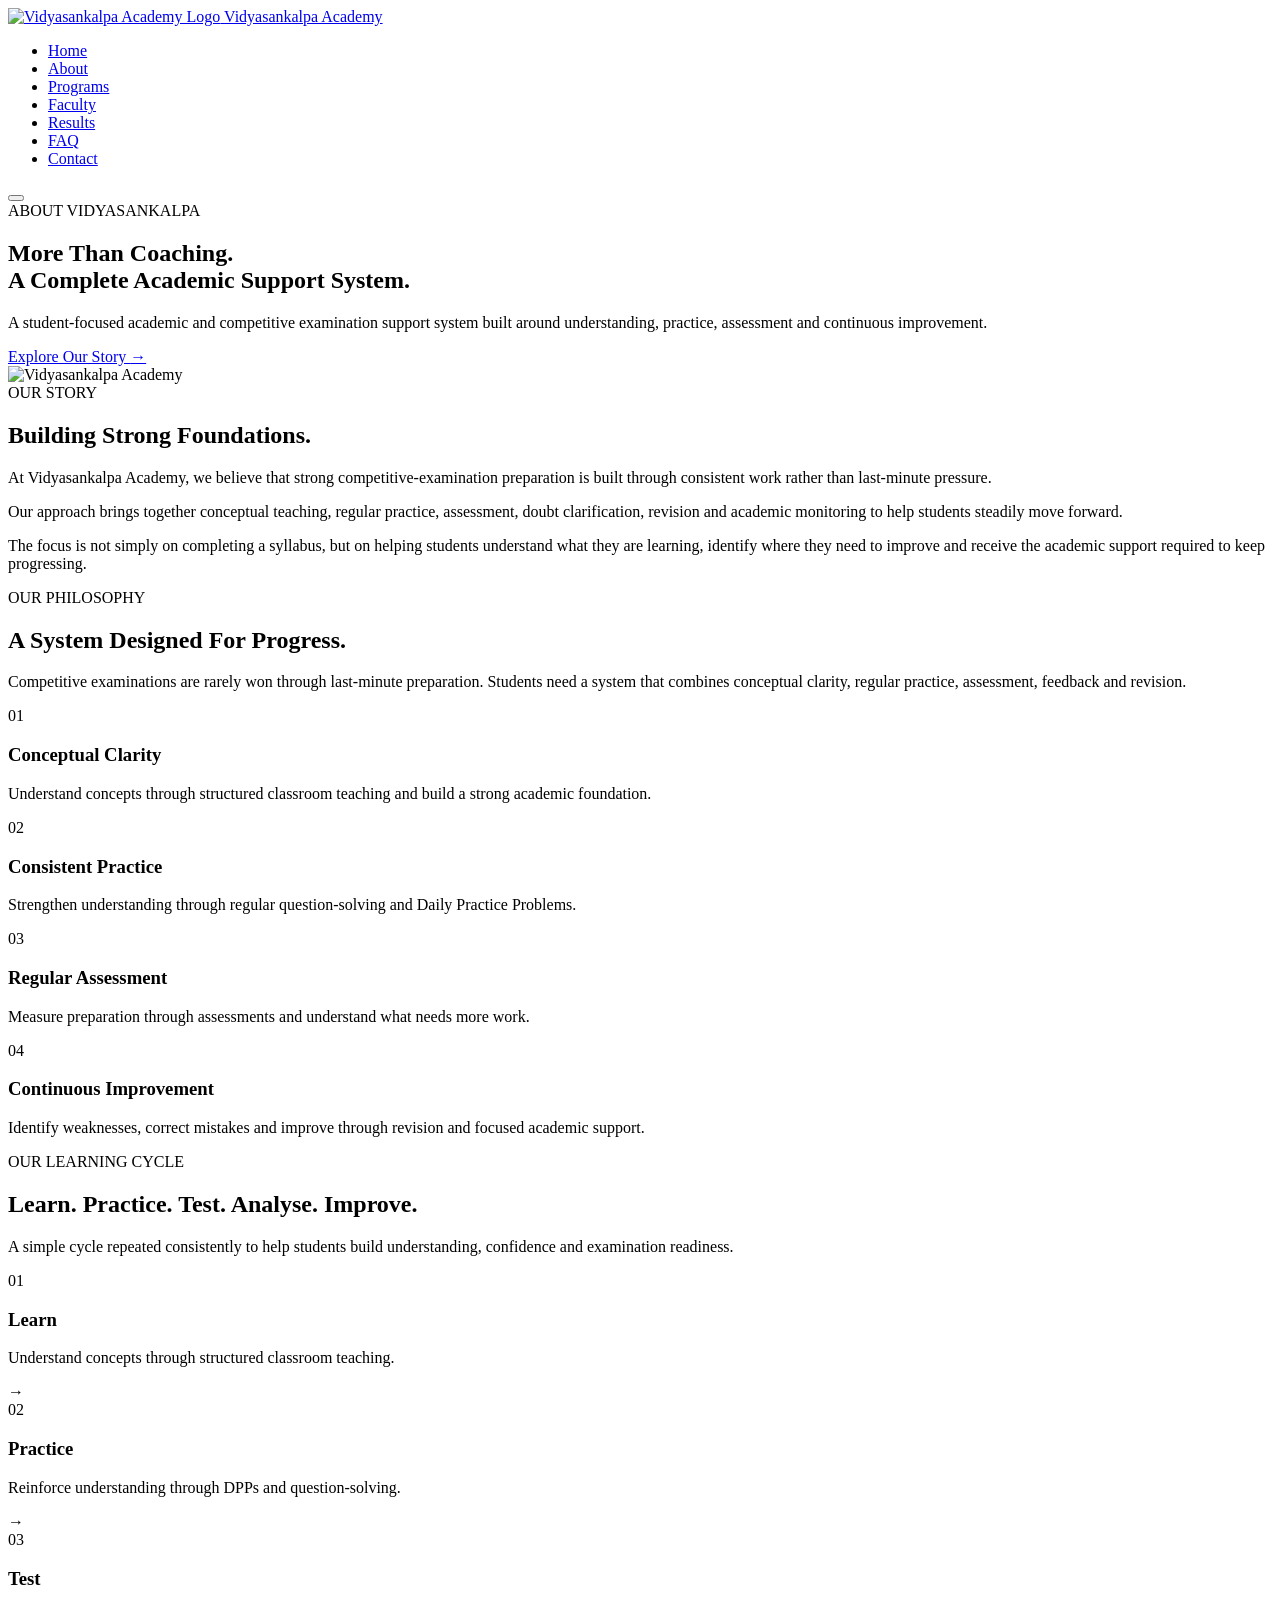
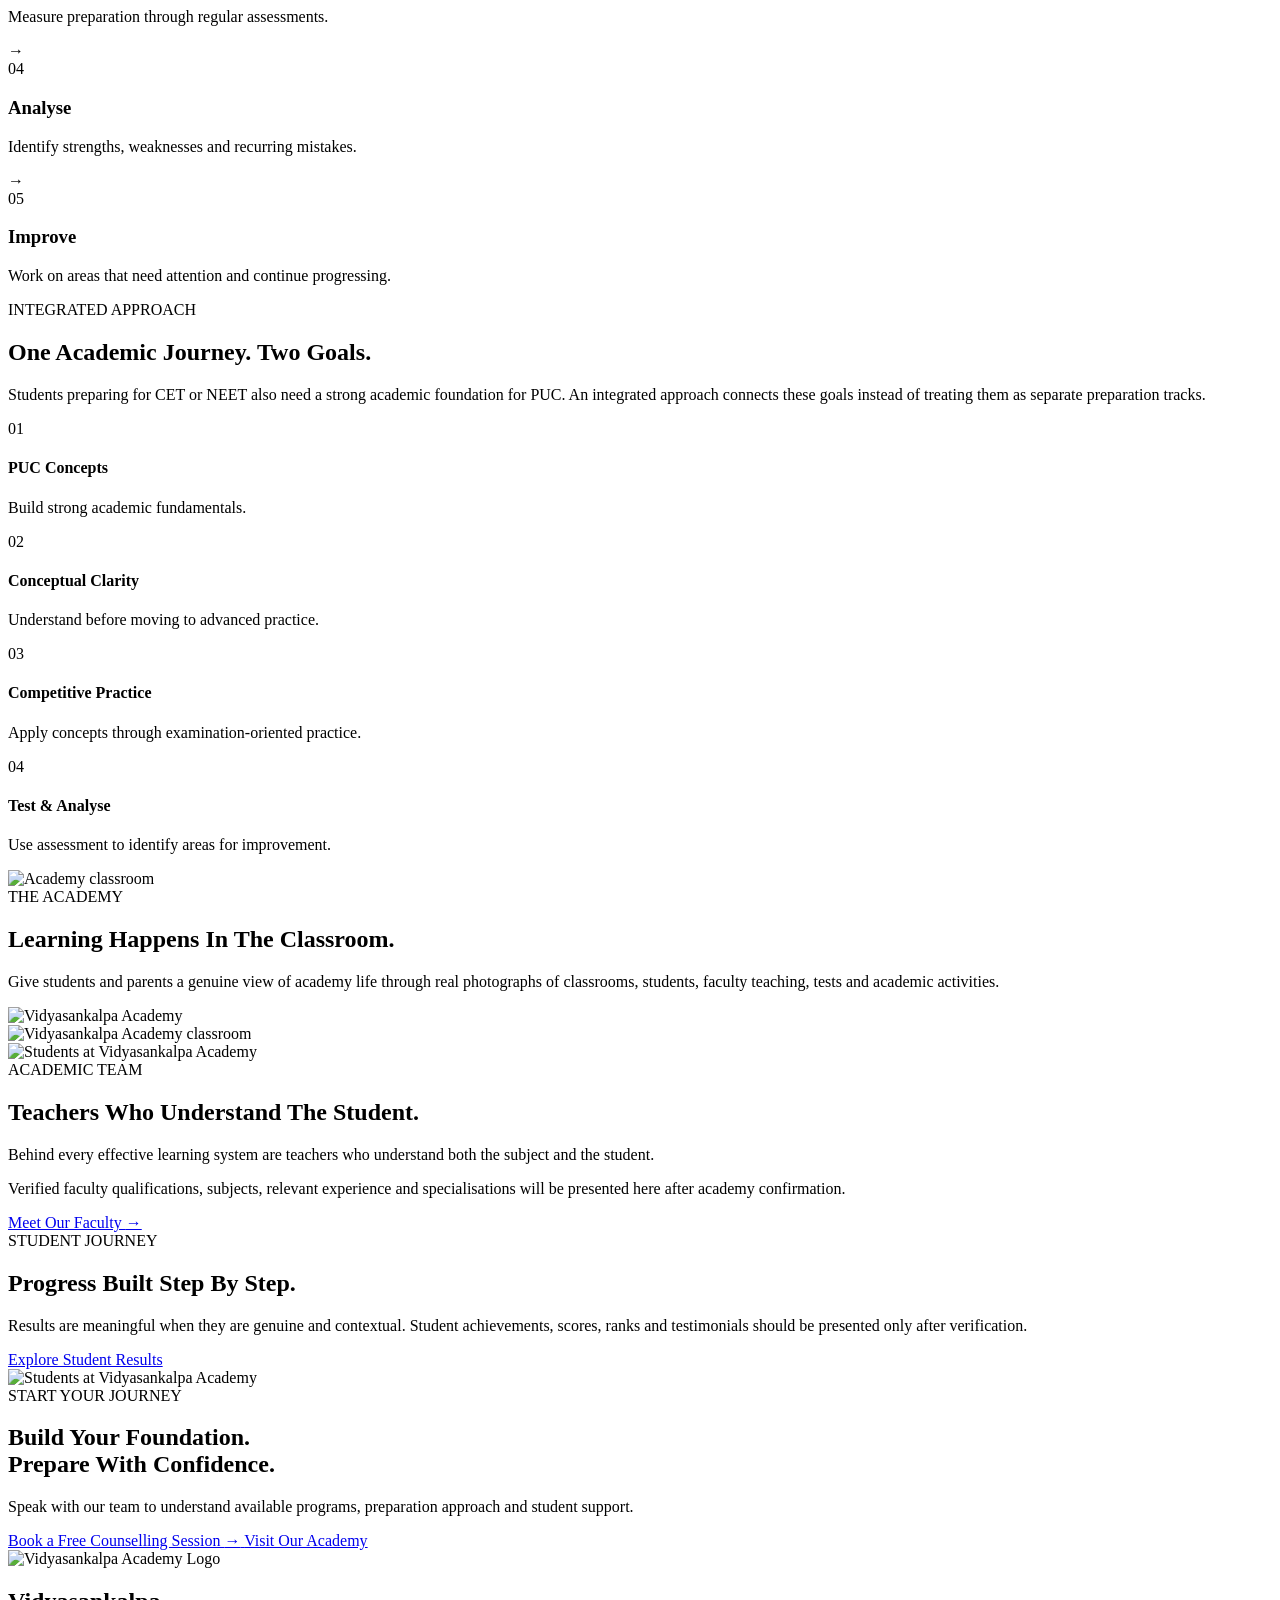
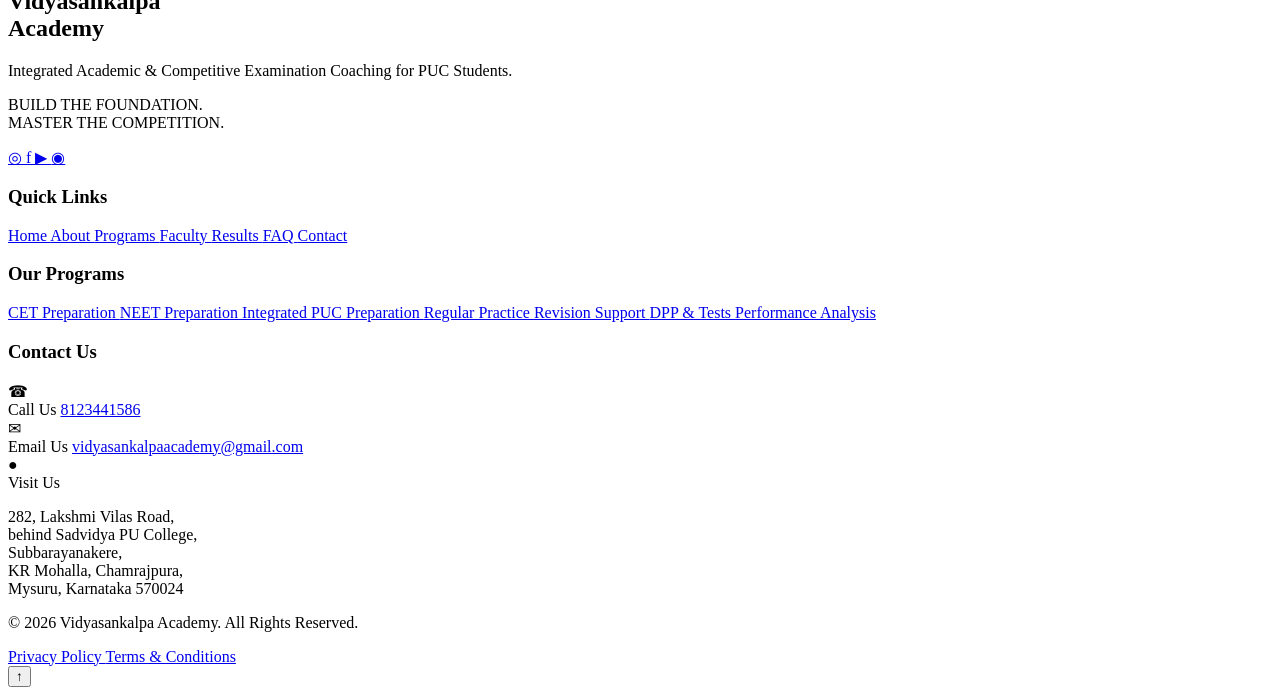
==== about.html @ a634c093 "update" ====
<!DOCTYPE html>
<html lang="en">

<head>
    <meta charset="UTF-8">
    <meta name="viewport" content="width=device-width, initial-scale=1.0">
    

    <meta name="description"
          content="Learn about Vidyasankalpa Academy, our academic philosophy, learning approach and student-focused preparation system.">

    <title>About Us | Vidyasankalpa Academy</title>


    <!-- GOOGLE FONTS -->

    <link rel="preconnect"
          href="https://fonts.googleapis.com">

    <link rel="preconnect"
          href="https://fonts.gstatic.com"
          crossorigin>

    <link href="https://fonts.googleapis.com/css2?family=Inter:wght@400;500;600;700;800&family=Playfair+Display:wght@500;600;700&display=swap"
          rel="stylesheet">


    <!-- MAIN CSS -->

    <link rel="stylesheet"
          href="css/style.css">

</head>


<body>


<!-- =====================================================
     NAVBAR
     SAME AS HOME PAGE
     ===================================================== -->

<header class="header">

    <nav class="navbar">

        <!-- LOGO -->

        <a href="index.html"
           class="logo">

            <img src="images/logo.jpeg"
                 alt="Vidyasankalpa Academy Logo">

            <span>
                Vidyasankalpa Academy
            </span>

        </a>


        <!-- NAVIGATION -->

        <ul class="nav-links"
            id="navLinks">

            <li>
                <a href="index.html">
                    Home
                </a>
            </li>

            <li>
                <a href="about.html"
                   class="active">
                    About
                </a>
            </li>

            <li>
                <a href="programs.html">
                    Programs
                </a>
            </li>

            <li>
                <a href="faculty.html">
                    Faculty
                </a>
            </li>

            <li>
                <a href="results.html">
                    Results
                </a>
            </li>

            <li>
                <a href="faq.html">
                    FAQ
                </a>
            </li>

            <li>
                <a href="contact.html">
                    Contact
                </a>
            </li>

        </ul>

        <button class="menu-toggle" id="menuToggle">
            <span></span>
            <span></span>
            <span></span>
        </button>
        

       


        

    </nav>

</header>



<!-- =====================================================
     ABOUT HERO
     ===================================================== -->

<section class="about-hero">

    <div class="about-hero-content">

        <span class="eyebrow">
            ABOUT VIDYASANKALPA
        </span>


        <h1>
            More Than Coaching.
            <br>
            A Complete Academic
            <span>Support System.</span>
        </h1>


        <p>
            A student-focused academic and competitive
            examination support system built around
            understanding, practice, assessment and
            continuous improvement.
        </p>


        <div class="about-hero-buttons">

            <a href="#our-story"
               class="gold-button">

                Explore Our Story

                <span>→</span>

            </a>

        </div>

    </div>

</section>



<!-- =====================================================
     INTRODUCTION / OUR STORY
     ===================================================== -->

<section class="about-intro section-padding"
         id="our-story">

    <div class="container about-intro-grid">


        <!-- IMAGE -->

        <div class="about-image reveal">

            <div class="gold-frame"></div>

            <img src="images/chamber.jpeg"
                 alt="Vidyasankalpa Academy"
                 loading="lazy">

        </div>


        <!-- CONTENT -->

        <div class="about-content reveal">

            <span class="eyebrow dark">
                OUR STORY
            </span>


            <h2>
                Building Strong
                <span>Foundations.</span>
            </h2>


            <p>
                At Vidyasankalpa Academy, we believe
                that strong competitive-examination
                preparation is built through consistent
                work rather than last-minute pressure.
            </p>


            <p>
                Our approach brings together conceptual
                teaching, regular practice, assessment,
                doubt clarification, revision and
                academic monitoring to help students
                steadily move forward.
            </p>


            <p>
                The focus is not simply on completing
                a syllabus, but on helping students
                understand what they are learning,
                identify where they need to improve
                and receive the academic support
                required to keep progressing.
            </p>

        </div>

    </div>

</section>



<!-- =====================================================
     OUR PHILOSOPHY
     ===================================================== -->

<section class="philosophy section-padding">

    <div class="container">


        <div class="section-heading reveal">

            <span class="eyebrow dark">
                OUR PHILOSOPHY
            </span>


            <h2>
                A System Designed
                <span>For Progress.</span>
            </h2>


            <p>
                Competitive examinations are rarely won
                through last-minute preparation. Students
                need a system that combines conceptual
                clarity, regular practice, assessment,
                feedback and revision.
            </p>

        </div>



        <div class="philosophy-grid">


            <!-- CARD 1 -->

            <div class="philosophy-card reveal">

                <div class="card-icon">
                    01
                </div>

                <h3>
                    Conceptual Clarity
                </h3>

                <p>
                    Understand concepts through structured
                    classroom teaching and build a strong
                    academic foundation.
                </p>

            </div>



            <!-- CARD 2 -->

            <div class="philosophy-card reveal">

                <div class="card-icon">
                    02
                </div>

                <h3>
                    Consistent Practice
                </h3>

                <p>
                    Strengthen understanding through regular
                    question-solving and Daily Practice
                    Problems.
                </p>

            </div>



            <!-- CARD 3 -->

            <div class="philosophy-card reveal">

                <div class="card-icon">
                    03
                </div>

                <h3>
                    Regular Assessment
                </h3>

                <p>
                    Measure preparation through assessments
                    and understand what needs more work.
                </p>

            </div>



            <!-- CARD 4 -->

            <div class="philosophy-card reveal">

                <div class="card-icon">
                    04
                </div>

                <h3>
                    Continuous Improvement
                </h3>

                <p>
                    Identify weaknesses, correct mistakes
                    and improve through revision and
                    focused academic support.
                </p>

            </div>

        </div>

    </div>

</section>



<!-- =====================================================
     LEARNING CYCLE
     ===================================================== -->

<section class="learning-cycle section-padding">

    <div class="container">


        <div class="section-heading reveal">

            <span class="eyebrow dark">
                OUR LEARNING CYCLE
            </span>


            <h2>
                Learn. Practice. Test.
                <span>Analyse. Improve.</span>
            </h2>


            <p>
                A simple cycle repeated consistently
                to help students build understanding,
                confidence and examination readiness.
            </p>

        </div>



        <div class="learning-flow">


            <!-- LEARN -->

            <div class="learning-step reveal">

                <div class="step-number">
                    01
                </div>

                <h3>
                    Learn
                </h3>

                <p>
                    Understand concepts through
                    structured classroom teaching.
                </p>

            </div>


            <div class="flow-arrow">
                →
            </div>


            <!-- PRACTICE -->

            <div class="learning-step reveal">

                <div class="step-number">
                    02
                </div>

                <h3>
                    Practice
                </h3>

                <p>
                    Reinforce understanding through
                    DPPs and question-solving.
                </p>

            </div>


            <div class="flow-arrow">
                →
            </div>


            <!-- TEST -->

            <div class="learning-step reveal">

                <div class="step-number">
                    03
                </div>

                <h3>
                    Test
                </h3>

                <p>
                    Measure preparation through
                    regular assessments.
                </p>

            </div>


            <div class="flow-arrow">
                →
            </div>


            <!-- ANALYSE -->

            <div class="learning-step reveal">

                <div class="step-number">
                    04
                </div>

                <h3>
                    Analyse
                </h3>

                <p>
                    Identify strengths, weaknesses
                    and recurring mistakes.
                </p>

            </div>


            <div class="flow-arrow">
                →
            </div>


            <!-- IMPROVE -->

            <div class="learning-step reveal">

                <div class="step-number">
                    05
                </div>

                <h3>
                    Improve
                </h3>

                <p>
                    Work on areas that need attention
                    and continue progressing.
                </p>

            </div>

        </div>

    </div>

</section>



<!-- =====================================================
     INTEGRATED APPROACH
     ===================================================== -->

<section class="integrated-section section-padding">

    <div class="container integrated-grid">


        <!-- CONTENT -->

        <div class="integrated-content reveal">

            <span class="eyebrow dark">
                INTEGRATED APPROACH
            </span>


            <h2>
                One Academic Journey.
                <span>Two Goals.</span>
            </h2>


            <p>
                Students preparing for CET or NEET also
                need a strong academic foundation for PUC.
                An integrated approach connects these goals
                instead of treating them as separate
                preparation tracks.
            </p>


            <div class="integrated-points">


                <div class="integrated-point">

                    <span>
                        01
                    </span>

                    <div>

                        <h4>
                            PUC Concepts
                        </h4>

                        <p>
                            Build strong academic
                            fundamentals.
                        </p>

                    </div>

                </div>


                <div class="integrated-point">

                    <span>
                        02
                    </span>

                    <div>

                        <h4>
                            Conceptual Clarity
                        </h4>

                        <p>
                            Understand before moving
                            to advanced practice.
                        </p>

                    </div>

                </div>


                <div class="integrated-point">

                    <span>
                        03
                    </span>

                    <div>

                        <h4>
                            Competitive Practice
                        </h4>

                        <p>
                            Apply concepts through
                            examination-oriented practice.
                        </p>

                    </div>

                </div>


                <div class="integrated-point">

                    <span>
                        04
                    </span>

                    <div>

                        <h4>
                            Test & Analyse
                        </h4>

                        <p>
                            Use assessment to identify
                            areas for improvement.
                        </p>

                    </div>

                </div>

            </div>

        </div>



        <!-- IMAGE -->

        <div class="environment-image reveal">

            <img src="images/classroom.jpeg"
                 alt="Academy classroom"
                 loading="lazy">

        </div>

    </div>

</section>



<!-- =====================================================
     ACADEMY ENVIRONMENT
     ===================================================== -->

<section class="environment section-padding">

    <div class="container">


        <div class="section-heading reveal">

            <span class="eyebrow dark">
                THE ACADEMY
            </span>


            <h2>
                Learning Happens
                <span>In The Classroom.</span>
            </h2>


            <p>
                Give students and parents a genuine view
                of academy life through real photographs
                of classrooms, students, faculty teaching,
                tests and academic activities.
            </p>

        </div>



        <!-- GALLERY -->

        <div class="gallery-grid">


            <div class="gallery-item large reveal">

                <img src="images/banner.jpeg"
                     alt="Vidyasankalpa Academy"
                     loading="lazy">

            </div>


            <div class="gallery-item reveal">

                <img src="images/classroom.jpeg"
                     alt="Vidyasankalpa Academy classroom"
                     loading="lazy">

            </div>


            <div class="gallery-item reveal">

                <img src="images/area.jpeg"
                     alt="Students at Vidyasankalpa Academy"
                     loading="lazy">

            </div>

        </div>

    </div>

</section>



<!-- =====================================================
     FACULTY / TRUST SECTION
     ===================================================== -->

<section class="faculty-intro section-padding">

    <div class="container faculty-intro-box reveal">

        <span class="eyebrow dark">
            ACADEMIC TEAM
        </span>


        <h2>
            Teachers Who Understand
            <span>The Student.</span>
        </h2>


        <p>
            Behind every effective learning system are
            teachers who understand both the subject and
            the student.
        </p>


        <p>
            Verified faculty qualifications, subjects,
            relevant experience and specialisations will
            be presented here after academy confirmation.
        </p>


        <a href="faculty.html"
           class="gold-button">

            Meet Our Faculty

            <span>→</span>

        </a>

    </div>

</section>



<!-- =====================================================
     STUDENT PROGRESS
     ===================================================== -->

<section class="student-progress section-padding">

    <div class="container student-progress-grid">


        <div class="progress-content reveal">

            <span class="eyebrow">
                STUDENT JOURNEY
            </span>


            <h2>
                Progress Built
                <span>Step By Step.</span>
            </h2>


            <p>
                Results are meaningful when they are genuine
                and contextual. Student achievements,
                scores, ranks and testimonials should be
                presented only after verification.
            </p>


            <a href="results.html"
               class="outline-button">

                Explore Student Results

            </a>

        </div>


        <div class="progress-image reveal">

            <img src="images/area.jpeg"
                 alt="Students at Vidyasankalpa Academy"
                 loading="lazy">

        </div>

    </div>

</section>



<!-- =====================================================
     CTA
     ===================================================== -->

<section class="about-cta">

    <div class="about-cta-content reveal">

        <span class="eyebrow dark">
            START YOUR JOURNEY
        </span>


        <h2>
            Build Your Foundation.
            <br>
            Prepare With Confidence.
        </h2>


        <p>
            Speak with our team to understand available
            programs, preparation approach and student
            support.
        </p>


        <div class="cta-buttons">

            <a href="admissions.html"
               class="gold-button">

                Book a Free Counselling Session

                <span>→</span>

            </a>


            <a href="contact.html"
               class="outline-button">

                Visit Our Academy

            </a>

        </div>

    </div>

</section>


        <!-- =====================================================
     PROFESSIONAL FOOTER
     ===================================================== -->

<footer class="main-footer">

    <div class="footer-container">

        <!-- ================= BRAND ================= -->

        <div class="footer-brand">

            <img src="images/logo.jpeg"
                 alt="Vidyasankalpa Academy Logo"
                 class="footer-logo">

            <h2>
                Vidyasankalpa<br>
                Academy
            </h2>

            <p class="footer-description">
                Integrated Academic & Competitive
                Examination Coaching for PUC
                Students.
            </p>

            <p class="footer-tagline">
                BUILD THE FOUNDATION.<br>
                MASTER THE COMPETITION.
            </p>


            <!-- SOCIAL ICONS -->

            <div class="footer-social">

                <a href="#"
                   aria-label="Instagram"
                   class="social-icon">
                    ◎
                </a>

                <a href="#"
                   aria-label="Facebook"
                   class="social-icon">
                    f
                </a>

                <a href="#"
                   aria-label="YouTube"
                   class="social-icon">
                    ▶
                </a>

                <a href="#"
                   aria-label="WhatsApp"
                   class="social-icon">
                    ◉
                </a>

            </div>

        </div>


        <!-- ================= QUICK LINKS ================= -->

        <div class="footer-column">

            <h3>
                Quick Links
            </h3>

            <div class="footer-heading-line"></div>


            <a href="index.html">
                Home
            </a>

            <a href="about.html">
                About
            </a>

            <a href="programs.html">
                Programs
            </a>

            <a href="faculty.html">
                Faculty
            </a>

            <a href="results.html">
                Results
            </a>

            <a href="faq.html">
                FAQ
            </a>

            <a href="contact.html">
                Contact
            </a>

        </div>


        <!-- ================= PROGRAMS ================= -->

        <div class="footer-column">

            <h3>
                Our Programs
            </h3>

            <div class="footer-heading-line"></div>


            <a href="programs.html">
                CET Preparation
            </a>

            <a href="programs.html">
                NEET Preparation
            </a>

            <a href="programs.html">
                Integrated PUC Preparation
            </a>

            <a href="programs.html">
                Regular Practice
            </a>

            <a href="programs.html">
                Revision Support
            </a>

            <a href="programs.html">
                DPP & Tests
            </a>

            <a href="programs.html">
                Performance Analysis
            </a>

        </div>


        <!-- ================= CONTACT ================= -->

        <div class="footer-column footer-contact">

            <h3>
                Contact Us
            </h3>

            <div class="footer-heading-line"></div>


            <!-- PHONE -->

            <div class="contact-box">

                <div class="contact-circle">
                    ☎
                </div>

                <div class="contact-text">

                    <span>
                        Call Us
                    </span>

                    <a href="tel:8123441586">
                        8123441586
                    </a>

                </div>

            </div>


            <!-- EMAIL -->

            <div class="contact-box">

                <div class="contact-circle">
                    ✉
                </div>

                <div class="contact-text">

                    <span>
                        Email Us
                    </span>

                    <a href="mailto:vidyasankalpaacademy@gmail.com">
                        vidyasankalpaacademy@gmail.com
                    </a>

                </div>

            </div>


            <!-- ADDRESS -->

            <div class="contact-box">

                <div class="contact-circle">
                    ●
                </div>

                <div class="contact-text">

                    <span>
                        Visit Us
                    </span>

                    <p>
                        282, Lakshmi Vilas Road,<br>
                        behind Sadvidya PU College,<br>
                        Subbarayanakere,<br>
                        KR Mohalla, Chamrajpura,<br>
                        Mysuru, Karnataka 570024
                    </p>

                </div>

            </div>

        </div>

    </div>


    <!-- =================================================
         GOLD DIVIDER
         ================================================= -->

    <div class="footer-divider"></div>


    <!-- =================================================
         FOOTER BOTTOM
         ================================================= -->

    <div class="footer-bottom">

        <div class="footer-bottom-container">

            <p>
                © <span id="currentYear">2026</span>
                Vidyasankalpa Academy.
                All Rights Reserved.
            </p>


            <div class="footer-legal">

                <a href="#">
                    Privacy Policy
                </a>

                <span class="legal-divider"></span>

                <a href="#">
                    Terms & Conditions
                </a>

            </div>

        </div>

    </div>

</footer>


<!-- BACK TO TOP -->

<button id="backToTop"
        aria-label="Back to top">
    ↑
</button>



<!-- JAVASCRIPT -->

<script src="js/script.js"></script>


</body>

</html>
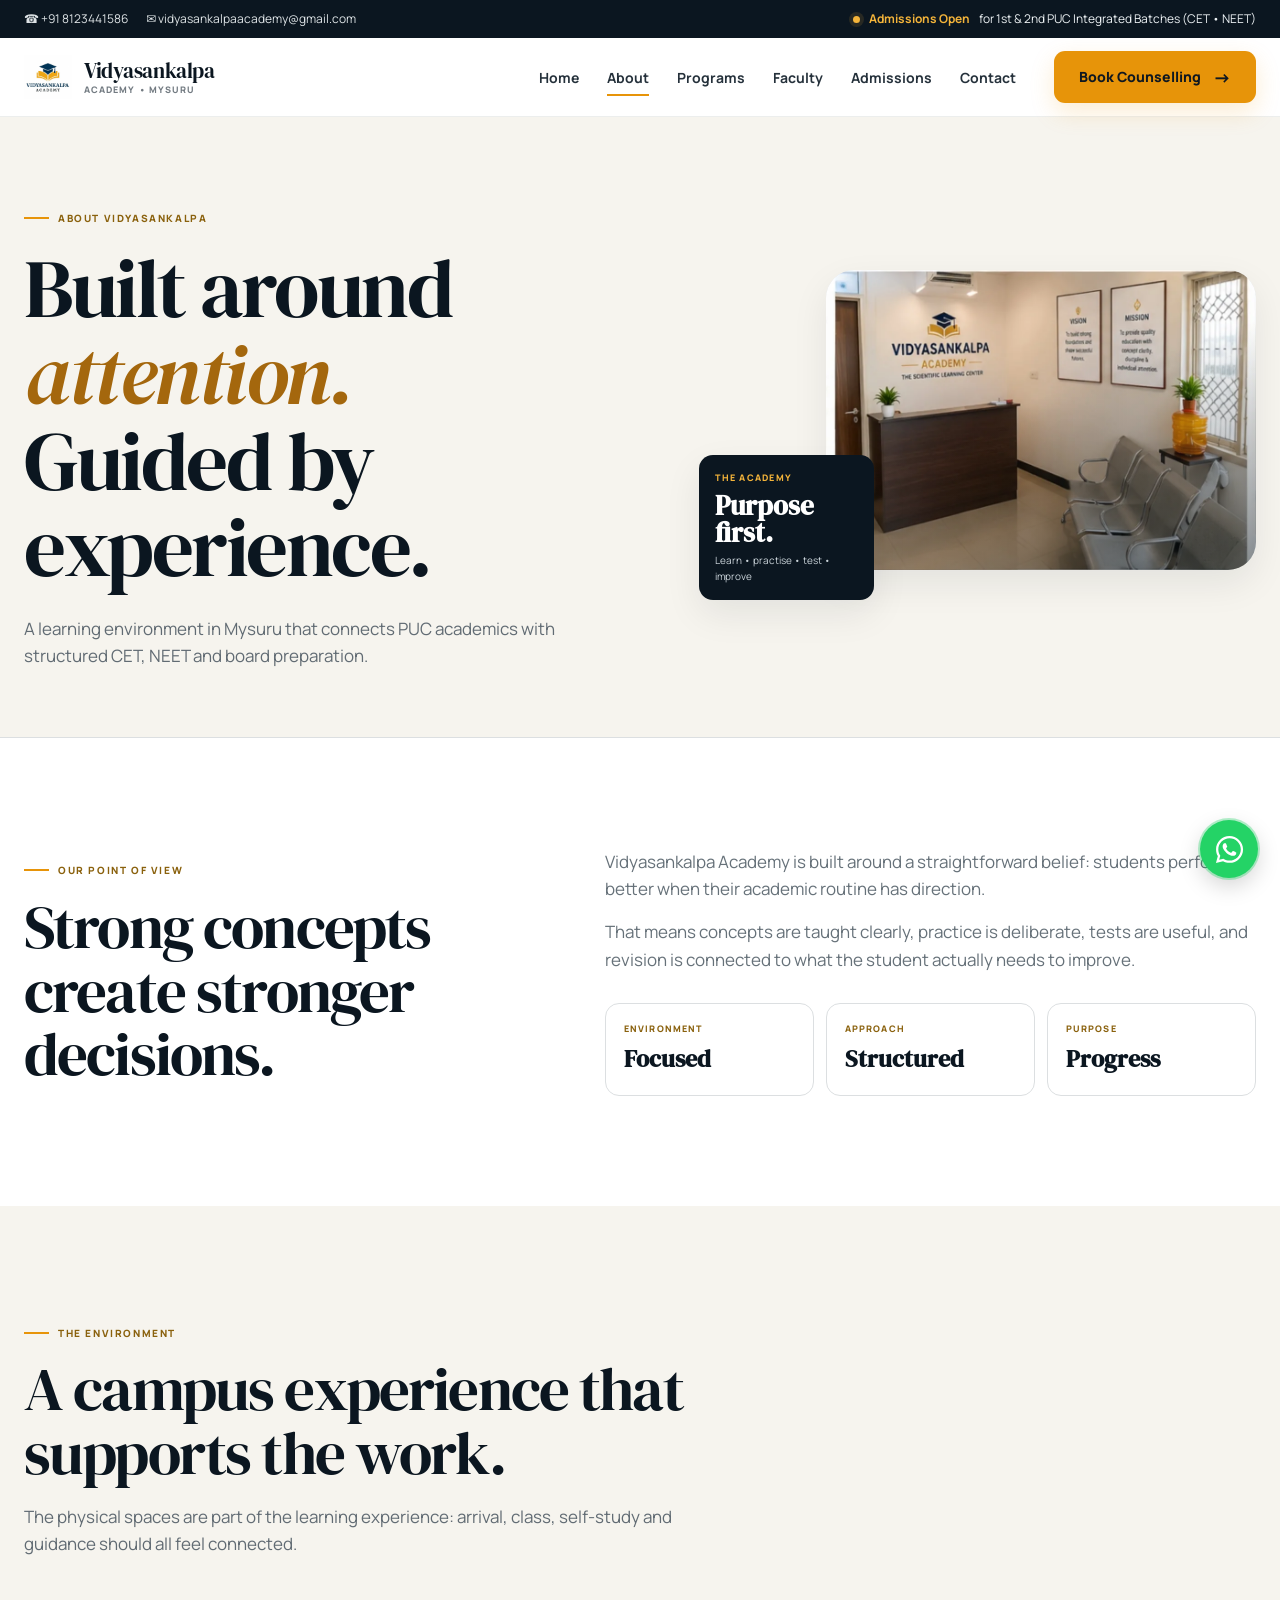
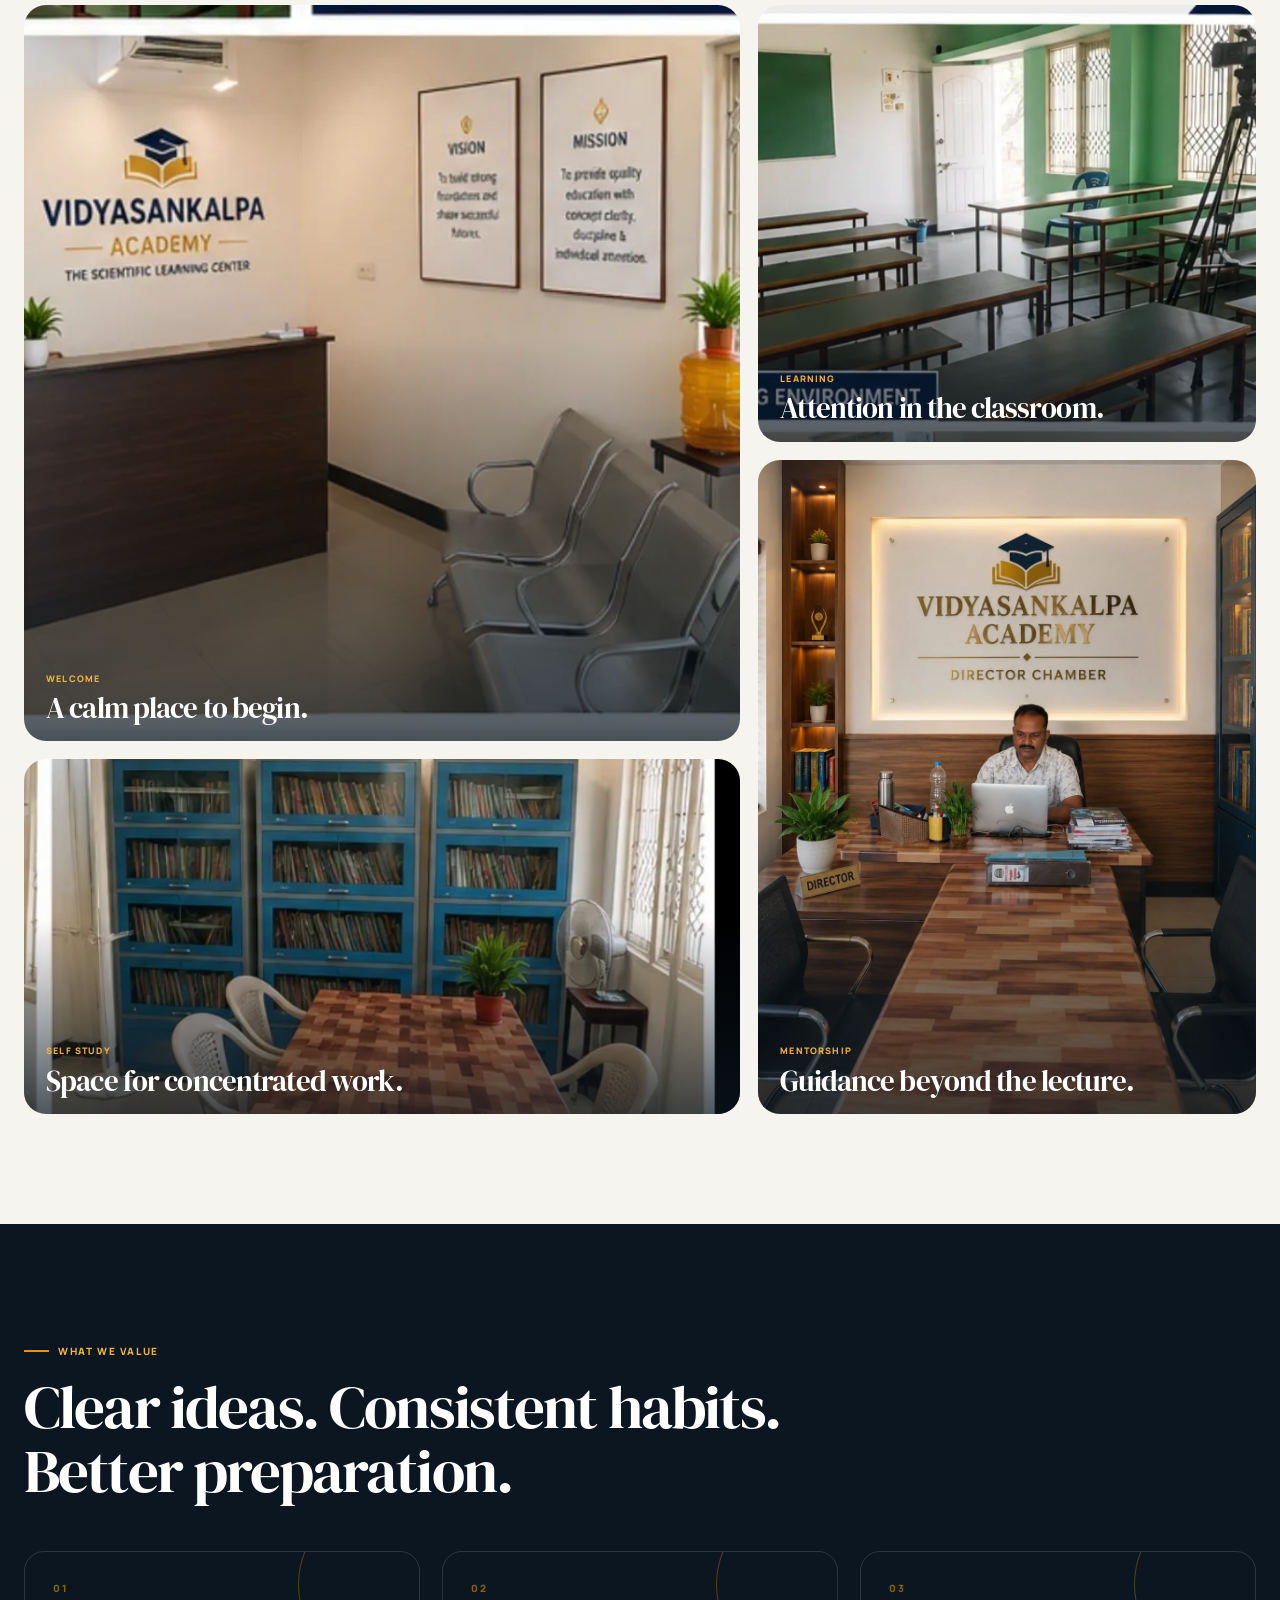
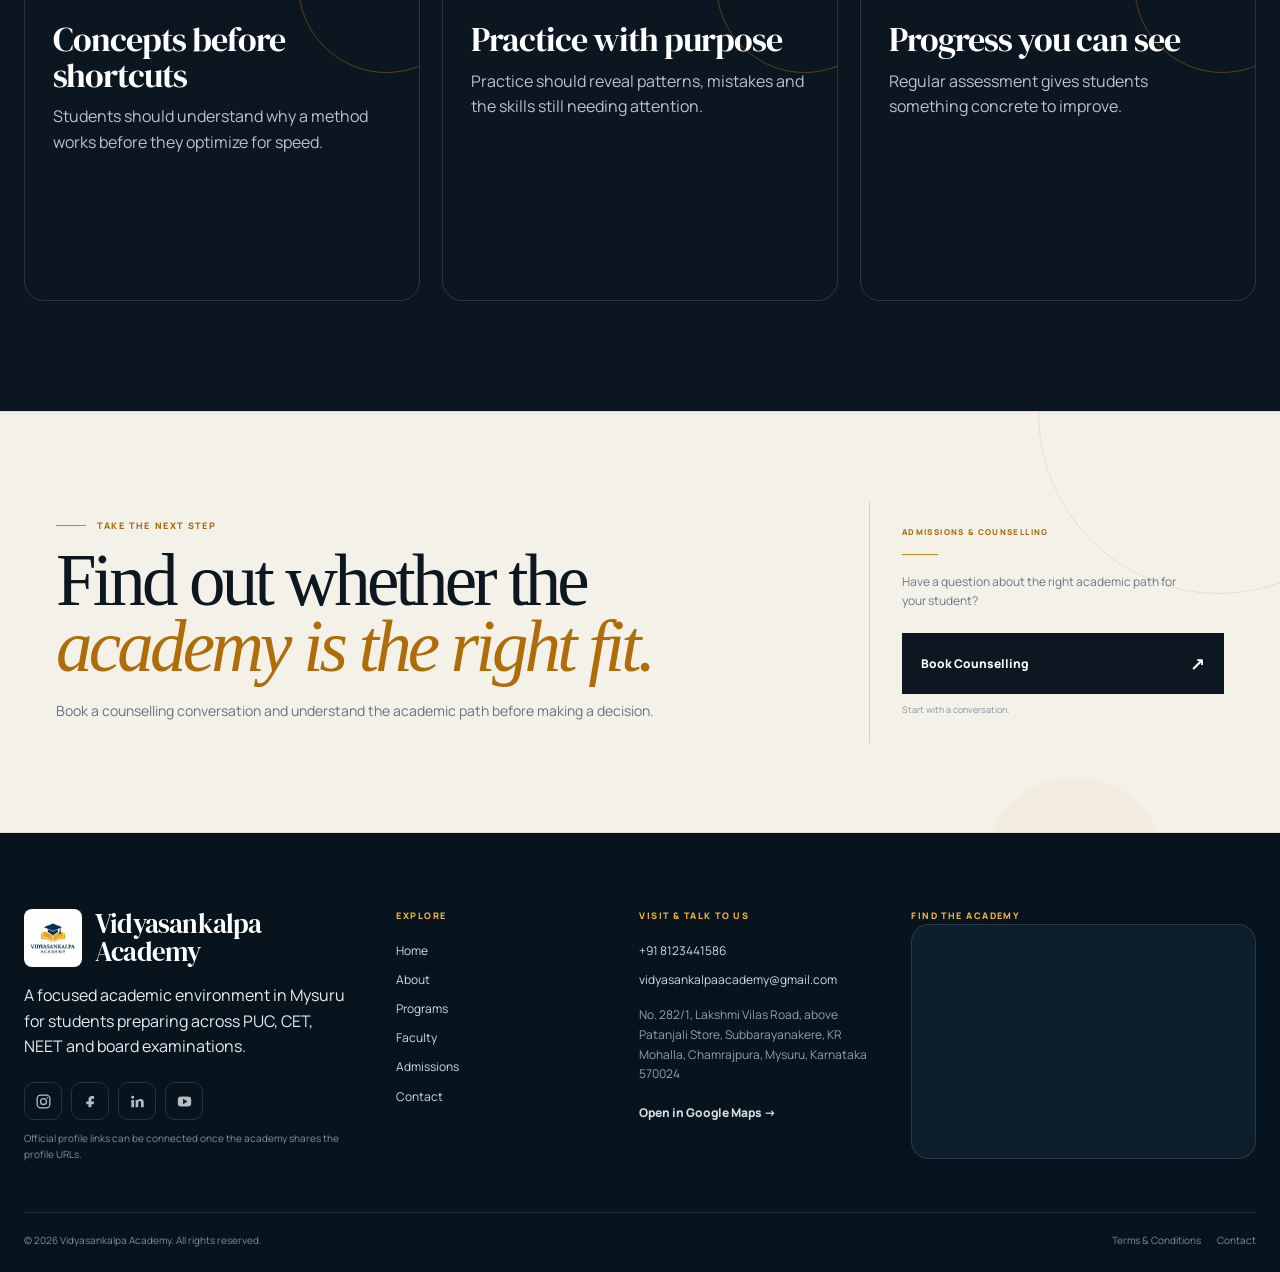
==== commit 7a9608d0: "Final Enhancement" ====
--- a/about.html
+++ b/about.html
@@ -1,1214 +1,332 @@
-
-<!DOCTYPE html>
-<html lang="en">
-
-<head>
-    <meta charset="UTF-8">
-    <meta name="viewport" content="width=device-width, initial-scale=1.0">
-    
-
-    <meta name="description"
-          content="Learn about Vidyasankalpa Academy, our academic philosophy, learning approach and student-focused preparation system.">
-
-    <title>About Us | Vidyasankalpa Academy</title>
-
-
-    <!-- GOOGLE FONTS -->
-
-    <link rel="preconnect"
-          href="https://fonts.googleapis.com">
-
-    <link rel="preconnect"
-          href="https://fonts.gstatic.com"
-          crossorigin>
-
-    <link href="https://fonts.googleapis.com/css2?family=Inter:wght@400;500;600;700;800&family=Playfair+Display:wght@500;600;700&display=swap"
-          rel="stylesheet">
-
-
-    <!-- MAIN CSS -->
-
-    <link rel="stylesheet"
-          href="css/style.css">
-
-</head>
-
-
-<body>
-
-
-<!-- =====================================================
-     NAVBAR
-     SAME AS HOME PAGE
-     ===================================================== -->
-
-<header class="header">
-
-    <nav class="navbar">
-
-        <!-- LOGO -->
-
-        <a href="index.html"
-           class="logo">
-
-            <img src="images/logo.jpeg"
-                 alt="Vidyasankalpa Academy Logo">
-
-            <span>
-                Vidyasankalpa Academy
-            </span>
-
-        </a>
-
-
-        <!-- NAVIGATION -->
-
-        <ul class="nav-links"
-            id="navLinks">
-
-            <li>
-                <a href="index.html">
-                    Home
-                </a>
-            </li>
-
-            <li>
-                <a href="about.html"
-                   class="active">
-                    About
-                </a>
-            </li>
-
-            <li>
-                <a href="programs.html">
-                    Programs
-                </a>
-            </li>
-
-            <li>
-                <a href="faculty.html">
-                    Faculty
-                </a>
-            </li>
-
-            <li>
-                <a href="results.html">
-                    Results
-                </a>
-            </li>
-
-            <li>
-                <a href="faq.html">
-                    FAQ
-                </a>
-            </li>
-
-            <li>
-                <a href="contact.html">
-                    Contact
-                </a>
-            </li>
-
-        </ul>
-
-        <button class="menu-toggle" id="menuToggle">
-            <span></span>
-            <span></span>
-            <span></span>
-        </button>
-        
-
-       
-
-
-        
-
-    </nav>
-
-</header>
-
-
-
-<!-- =====================================================
-     ABOUT HERO
-     ===================================================== -->
-
-<section class="about-hero">
-
-    <div class="about-hero-content">
-
-        <span class="eyebrow">
-            ABOUT VIDYASANKALPA
-        </span>
-
-
-        <h1>
-            More Than Coaching.
-            <br>
-            A Complete Academic
-            <span>Support System.</span>
-        </h1>
-
-
-        <p>
-            A student-focused academic and competitive
-            examination support system built around
-            understanding, practice, assessment and
-            continuous improvement.
-        </p>
-
-
-        <div class="about-hero-buttons">
-
-            <a href="#our-story"
-               class="gold-button">
-
-                Explore Our Story
-
-                <span>→</span>
-
-            </a>
-
-        </div>
-
-    </div>
-
-</section>
-
-
-
-<!-- =====================================================
-     INTRODUCTION / OUR STORY
-     ===================================================== -->
-
-<section class="about-intro section-padding"
-         id="our-story">
-
-    <div class="container about-intro-grid">
-
-
-        <!-- IMAGE -->
-
-        <div class="about-image reveal">
-
-            <div class="gold-frame"></div>
-
-            <img src="images/chamber.jpeg"
-                 alt="Vidyasankalpa Academy"
-                 loading="lazy">
-
-        </div>
-
-
-        <!-- CONTENT -->
-
-        <div class="about-content reveal">
-
-            <span class="eyebrow dark">
-                OUR STORY
-            </span>
-
-
-            <h2>
-                Building Strong
-                <span>Foundations.</span>
-            </h2>
-
-
-            <p>
-                At Vidyasankalpa Academy, we believe
-                that strong competitive-examination
-                preparation is built through consistent
-                work rather than last-minute pressure.
-            </p>
-
-
-            <p>
-                Our approach brings together conceptual
-                teaching, regular practice, assessment,
-                doubt clarification, revision and
-                academic monitoring to help students
-                steadily move forward.
-            </p>
-
-
-            <p>
-                The focus is not simply on completing
-                a syllabus, but on helping students
-                understand what they are learning,
-                identify where they need to improve
-                and receive the academic support
-                required to keep progressing.
-            </p>
-
-        </div>
-
-    </div>
-
-</section>
-
-
-
-<!-- =====================================================
-     OUR PHILOSOPHY
-     ===================================================== -->
-
-<section class="philosophy section-padding">
-
-    <div class="container">
-
-
-        <div class="section-heading reveal">
-
-            <span class="eyebrow dark">
-                OUR PHILOSOPHY
-            </span>
-
-
-            <h2>
-                A System Designed
-                <span>For Progress.</span>
-            </h2>
-
-
-            <p>
-                Competitive examinations are rarely won
-                through last-minute preparation. Students
-                need a system that combines conceptual
-                clarity, regular practice, assessment,
-                feedback and revision.
-            </p>
-
-        </div>
-
-
-
-        <div class="philosophy-grid">
-
-
-            <!-- CARD 1 -->
-
-            <div class="philosophy-card reveal">
-
-                <div class="card-icon">
-                    01
-                </div>
-
-                <h3>
-                    Conceptual Clarity
-                </h3>
-
-                <p>
-                    Understand concepts through structured
-                    classroom teaching and build a strong
-                    academic foundation.
-                </p>
-
-            </div>
-
-
-
-            <!-- CARD 2 -->
-
-            <div class="philosophy-card reveal">
-
-                <div class="card-icon">
-                    02
-                </div>
-
-                <h3>
-                    Consistent Practice
-                </h3>
-
-                <p>
-                    Strengthen understanding through regular
-                    question-solving and Daily Practice
-                    Problems.
-                </p>
-
-            </div>
-
-
-
-            <!-- CARD 3 -->
-
-            <div class="philosophy-card reveal">
-
-                <div class="card-icon">
-                    03
-                </div>
-
-                <h3>
-                    Regular Assessment
-                </h3>
-
-                <p>
-                    Measure preparation through assessments
-                    and understand what needs more work.
-                </p>
-
-            </div>
-
-
-
-            <!-- CARD 4 -->
-
-            <div class="philosophy-card reveal">
-
-                <div class="card-icon">
-                    04
-                </div>
-
-                <h3>
-                    Continuous Improvement
-                </h3>
-
-                <p>
-                    Identify weaknesses, correct mistakes
-                    and improve through revision and
-                    focused academic support.
-                </p>
-
-            </div>
-
-        </div>
-
-    </div>
-
-</section>
-
-
-
-<!-- =====================================================
-     LEARNING CYCLE
-     ===================================================== -->
-
-<section class="learning-cycle section-padding">
-
-    <div class="container">
-
-
-        <div class="section-heading reveal">
-
-            <span class="eyebrow dark">
-                OUR LEARNING CYCLE
-            </span>
-
-
-            <h2>
-                Learn. Practice. Test.
-                <span>Analyse. Improve.</span>
-            </h2>
-
-
-            <p>
-                A simple cycle repeated consistently
-                to help students build understanding,
-                confidence and examination readiness.
-            </p>
-
-        </div>
-
-
-
-        <div class="learning-flow">
-
-
-            <!-- LEARN -->
-
-            <div class="learning-step reveal">
-
-                <div class="step-number">
-                    01
-                </div>
-
-                <h3>
-                    Learn
-                </h3>
-
-                <p>
-                    Understand concepts through
-                    structured classroom teaching.
-                </p>
-
-            </div>
-
-
-            <div class="flow-arrow">
-                →
-            </div>
-
-
-            <!-- PRACTICE -->
-
-            <div class="learning-step reveal">
-
-                <div class="step-number">
-                    02
-                </div>
-
-                <h3>
-                    Practice
-                </h3>
-
-                <p>
-                    Reinforce understanding through
-                    DPPs and question-solving.
-                </p>
-
-            </div>
-
-
-            <div class="flow-arrow">
-                →
-            </div>
-
-
-            <!-- TEST -->
-
-            <div class="learning-step reveal">
-
-                <div class="step-number">
-                    03
-                </div>
-
-                <h3>
-                    Test
-                </h3>
-
-                <p>
-                    Measure preparation through
-                    regular assessments.
-                </p>
-
-            </div>
-
-
-            <div class="flow-arrow">
-                →
-            </div>
-
-
-            <!-- ANALYSE -->
-
-            <div class="learning-step reveal">
-
-                <div class="step-number">
-                    04
-                </div>
-
-                <h3>
-                    Analyse
-                </h3>
-
-                <p>
-                    Identify strengths, weaknesses
-                    and recurring mistakes.
-                </p>
-
-            </div>
-
-
-            <div class="flow-arrow">
-                →
-            </div>
-
-
-            <!-- IMPROVE -->
-
-            <div class="learning-step reveal">
-
-                <div class="step-number">
-                    05
-                </div>
-
-                <h3>
-                    Improve
-                </h3>
-
-                <p>
-                    Work on areas that need attention
-                    and continue progressing.
-                </p>
-
-            </div>
-
-        </div>
-
-    </div>
-
-</section>
-
-
-
-<!-- =====================================================
-     INTEGRATED APPROACH
-     ===================================================== -->
-
-<section class="integrated-section section-padding">
-
-    <div class="container integrated-grid">
-
-
-        <!-- CONTENT -->
-
-        <div class="integrated-content reveal">
-
-            <span class="eyebrow dark">
-                INTEGRATED APPROACH
-            </span>
-
-
-            <h2>
-                One Academic Journey.
-                <span>Two Goals.</span>
-            </h2>
-
-
-            <p>
-                Students preparing for CET or NEET also
-                need a strong academic foundation for PUC.
-                An integrated approach connects these goals
-                instead of treating them as separate
-                preparation tracks.
-            </p>
-
-
-            <div class="integrated-points">
-
-
-                <div class="integrated-point">
-
-                    <span>
-                        01
-                    </span>
-
-                    <div>
-
-                        <h4>
-                            PUC Concepts
-                        </h4>
-
-                        <p>
-                            Build strong academic
-                            fundamentals.
-                        </p>
-
-                    </div>
-
-                </div>
-
-
-                <div class="integrated-point">
-
-                    <span>
-                        02
-                    </span>
-
-                    <div>
-
-                        <h4>
-                            Conceptual Clarity
-                        </h4>
-
-                        <p>
-                            Understand before moving
-                            to advanced practice.
-                        </p>
-
-                    </div>
-
-                </div>
-
-
-                <div class="integrated-point">
-
-                    <span>
-                        03
-                    </span>
-
-                    <div>
-
-                        <h4>
-                            Competitive Practice
-                        </h4>
-
-                        <p>
-                            Apply concepts through
-                            examination-oriented practice.
-                        </p>
-
-                    </div>
-
-                </div>
-
-
-                <div class="integrated-point">
-
-                    <span>
-                        04
-                    </span>
-
-                    <div>
-
-                        <h4>
-                            Test & Analyse
-                        </h4>
-
-                        <p>
-                            Use assessment to identify
-                            areas for improvement.
-                        </p>
-
-                    </div>
-
-                </div>
-
-            </div>
-
-        </div>
-
-
-
-        <!-- IMAGE -->
-
-        <div class="environment-image reveal">
-
-            <img src="images/classroom.jpeg"
-                 alt="Academy classroom"
-                 loading="lazy">
-
-        </div>
-
-    </div>
-
-</section>
-
-
-
-<!-- =====================================================
-     ACADEMY ENVIRONMENT
-     ===================================================== -->
-
-<section class="environment section-padding">
-
-    <div class="container">
-
-
-        <div class="section-heading reveal">
-
-            <span class="eyebrow dark">
-                THE ACADEMY
-            </span>
-
-
-            <h2>
-                Learning Happens
-                <span>In The Classroom.</span>
-            </h2>
-
-
-            <p>
-                Give students and parents a genuine view
-                of academy life through real photographs
-                of classrooms, students, faculty teaching,
-                tests and academic activities.
-            </p>
-
-        </div>
-
-
-
-        <!-- GALLERY -->
-
-        <div class="gallery-grid">
-
-
-            <div class="gallery-item large reveal">
-
-                <img src="images/banner.jpeg"
-                     alt="Vidyasankalpa Academy"
-                     loading="lazy">
-
-            </div>
-
-
-            <div class="gallery-item reveal">
-
-                <img src="images/classroom.jpeg"
-                     alt="Vidyasankalpa Academy classroom"
-                     loading="lazy">
-
-            </div>
-
-
-            <div class="gallery-item reveal">
-
-                <img src="images/area.jpeg"
-                     alt="Students at Vidyasankalpa Academy"
-                     loading="lazy">
-
-            </div>
-
-        </div>
-
-    </div>
-
-</section>
-
-
-
-<!-- =====================================================
-     FACULTY / TRUST SECTION
-     ===================================================== -->
-
-<section class="faculty-intro section-padding">
-
-    <div class="container faculty-intro-box reveal">
-
-        <span class="eyebrow dark">
-            ACADEMIC TEAM
-        </span>
-
-
-        <h2>
-            Teachers Who Understand
-            <span>The Student.</span>
-        </h2>
-
-
-        <p>
-            Behind every effective learning system are
-            teachers who understand both the subject and
-            the student.
-        </p>
-
-
-        <p>
-            Verified faculty qualifications, subjects,
-            relevant experience and specialisations will
-            be presented here after academy confirmation.
-        </p>
-
-
-        <a href="faculty.html"
-           class="gold-button">
-
-            Meet Our Faculty
-
-            <span>→</span>
-
-        </a>
-
-    </div>
-
-</section>
-
-
-
-<!-- =====================================================
-     STUDENT PROGRESS
-     ===================================================== -->
-
-<section class="student-progress section-padding">
-
-    <div class="container student-progress-grid">
-
-
-        <div class="progress-content reveal">
-
-            <span class="eyebrow">
-                STUDENT JOURNEY
-            </span>
-
-
-            <h2>
-                Progress Built
-                <span>Step By Step.</span>
-            </h2>
-
-
-            <p>
-                Results are meaningful when they are genuine
-                and contextual. Student achievements,
-                scores, ranks and testimonials should be
-                presented only after verification.
-            </p>
-
-
-            <a href="results.html"
-               class="outline-button">
-
-                Explore Student Results
-
-            </a>
-
-        </div>
-
-
-        <div class="progress-image reveal">
-
-            <img src="images/area.jpeg"
-                 alt="Students at Vidyasankalpa Academy"
-                 loading="lazy">
-
-        </div>
-
-    </div>
-
-</section>
-
-
-
-<!-- =====================================================
-     CTA
-     ===================================================== -->
-
-<section class="about-cta">
-
-    <div class="about-cta-content reveal">
-
-        <span class="eyebrow dark">
-            START YOUR JOURNEY
-        </span>
-
-
-        <h2>
-            Build Your Foundation.
-            <br>
-            Prepare With Confidence.
-        </h2>
-
-
-        <p>
-            Speak with our team to understand available
-            programs, preparation approach and student
-            support.
-        </p>
-
-
-        <div class="cta-buttons">
-
-            <a href="admissions.html"
-               class="gold-button">
-
-                Book a Free Counselling Session
-
-                <span>→</span>
-
-            </a>
-
-
-            <a href="contact.html"
-               class="outline-button">
-
-                Visit Our Academy
-
-            </a>
-
-        </div>
-
-    </div>
-
-</section>
-
-
-        <!-- =====================================================
-     PROFESSIONAL FOOTER
-     ===================================================== -->
-
-<footer class="main-footer">
-
-    <div class="footer-container">
-
-        <!-- ================= BRAND ================= -->
-
-        <div class="footer-brand">
-
-            <img src="images/logo.jpeg"
-                 alt="Vidyasankalpa Academy Logo"
-                 class="footer-logo">
-
-            <h2>
-                Vidyasankalpa<br>
-                Academy
-            </h2>
-
-            <p class="footer-description">
-                Integrated Academic & Competitive
-                Examination Coaching for PUC
-                Students.
-            </p>
-
-            <p class="footer-tagline">
-                BUILD THE FOUNDATION.<br>
-                MASTER THE COMPETITION.
-            </p>
-
-
-            <!-- SOCIAL ICONS -->
-
-            <div class="footer-social">
-
-                <a href="#"
-                   aria-label="Instagram"
-                   class="social-icon">
-                    ◎
-                </a>
-
-                <a href="#"
-                   aria-label="Facebook"
-                   class="social-icon">
-                    f
-                </a>
-
-                <a href="#"
-                   aria-label="YouTube"
-                   class="social-icon">
-                    ▶
-                </a>
-
-                <a href="#"
-                   aria-label="WhatsApp"
-                   class="social-icon">
-                    ◉
-                </a>
-
-            </div>
-
-        </div>
-
-
-        <!-- ================= QUICK LINKS ================= -->
-
-        <div class="footer-column">
-
-            <h3>
-                Quick Links
-            </h3>
-
-            <div class="footer-heading-line"></div>
-
-
-            <a href="index.html">
-                Home
-            </a>
-
-            <a href="about.html">
-                About
-            </a>
-
-            <a href="programs.html">
-                Programs
-            </a>
-
-            <a href="faculty.html">
-                Faculty
-            </a>
-
-            <a href="results.html">
-                Results
-            </a>
-
-            <a href="faq.html">
-                FAQ
-            </a>
-
-            <a href="contact.html">
-                Contact
-            </a>
-
-        </div>
-
-
-        <!-- ================= PROGRAMS ================= -->
-
-        <div class="footer-column">
-
-            <h3>
-                Our Programs
-            </h3>
-
-            <div class="footer-heading-line"></div>
-
-
-            <a href="programs.html">
-                CET Preparation
-            </a>
-
-            <a href="programs.html">
-                NEET Preparation
-            </a>
-
-            <a href="programs.html">
-                Integrated PUC Preparation
-            </a>
-
-            <a href="programs.html">
-                Regular Practice
-            </a>
-
-            <a href="programs.html">
-                Revision Support
-            </a>
-
-            <a href="programs.html">
-                DPP & Tests
-            </a>
-
-            <a href="programs.html">
-                Performance Analysis
-            </a>
-
-        </div>
-
-
-        <!-- ================= CONTACT ================= -->
-
-        <div class="footer-column footer-contact">
-
-            <h3>
-                Contact Us
-            </h3>
-
-            <div class="footer-heading-line"></div>
-
-
-            <!-- PHONE -->
-
-            <div class="contact-box">
-
-                <div class="contact-circle">
-                    ☎
-                </div>
-
-                <div class="contact-text">
-
-                    <span>
-                        Call Us
-                    </span>
-
-                    <a href="tel:8123441586">
-                        8123441586
-                    </a>
-
-                </div>
-
-            </div>
-
-
-            <!-- EMAIL -->
-
-            <div class="contact-box">
-
-                <div class="contact-circle">
-                    ✉
-                </div>
-
-                <div class="contact-text">
-
-                    <span>
-                        Email Us
-                    </span>
-
-                    <a href="mailto:vidyasankalpaacademy@gmail.com">
-                        vidyasankalpaacademy@gmail.com
-                    </a>
-
-                </div>
-
-            </div>
-
-
-            <!-- ADDRESS -->
-
-            <div class="contact-box">
-
-                <div class="contact-circle">
-                    ●
-                </div>
-
-                <div class="contact-text">
-
-                    <span>
-                        Visit Us
-                    </span>
-
-                    <p>
-                        282, Lakshmi Vilas Road,<br>
-                        behind Sadvidya PU College,<br>
-                        Subbarayanakere,<br>
-                        KR Mohalla, Chamrajpura,<br>
-                        Mysuru, Karnataka 570024
-                    </p>
-
-                </div>
-
-            </div>
-
-        </div>
-
-    </div>
-
-
-    <!-- =================================================
-         GOLD DIVIDER
-         ================================================= -->
-
-    <div class="footer-divider"></div>
-
-
-    <!-- =================================================
-         FOOTER BOTTOM
-         ================================================= -->
-
-    <div class="footer-bottom">
-
-        <div class="footer-bottom-container">
-
-            <p>
-                © <span id="currentYear">2026</span>
-                Vidyasankalpa Academy.
-                All Rights Reserved.
-            </p>
-
-
-            <div class="footer-legal">
-
-                <a href="#">
-                    Privacy Policy
-                </a>
-
-                <span class="legal-divider"></span>
-
-                <a href="#">
-                    Terms & Conditions
-                </a>
-
-            </div>
-
-        </div>
-
-    </div>
-
-</footer>
-
-
-<!-- BACK TO TOP -->
-
-<button id="backToTop"
-        aria-label="Back to top">
-    ↑
-</button>
-
-
-
-<!-- JAVASCRIPT -->
-
-<script src="js/script.js"></script>
-
-
-</body>
-
-</html>
-
+<!doctype html>
+<html lang="en">
+
+<head>
+    <meta charset="utf-8">
+    <meta name="viewport" content="width=device-width,initial-scale=1">
+    <meta name="theme-color" content="#0b1620">
+    <title>About | Vidyasankalpa Academy</title>
+    <meta name="description"
+        content="Learn about Vidyasankalpa Academy, its learning philosophy, faculty-led approach and focused environment in Mysuru.">
+    <link rel="icon" href="favicon.png">
+    <link rel="stylesheet" href="css/style.css">
+</head>
+
+<body>
+    <div class="utility">
+        <div class="container">
+            <div class="utility-left"><a href="tel:+918123441586">☎ +91 8123441586</a><a
+                    href="mailto:vidyasankalpaacademy@gmail.com">✉ vidyasankalpaacademy@gmail.com</a></div>
+            <div class="utility-right"><span class="pill"><span class="dot"></span><strong>Admissions Open</strong> for
+                    1st &amp; 2nd PUC Integrated Batches (CET • NEET)</span></div>
+        </div>
+    </div>
+    <header class="navbar">
+        <div class="container nav-inner"><a class="brand" href="index.html" aria-label="Vidyasankalpa Academy home"><img
+                    src="assets/images/logo.webp" alt="Vidyasankalpa Academy logo"><span class="brand-copy"><span
+                        class="brand-name">Vidyasankalpa</span><span class="brand-sub">ACADEMY •
+                        MYSURU</span></span></a><button class="menu-btn" type="button" aria-label="Open navigation"
+                aria-controls="primary-nav" aria-expanded="false"><span></span><span></span><span></span></button>
+            <nav class="nav-links" id="primary-nav" aria-label="Primary navigation"><a class=""
+                    href="index.html">Home</a><a class="active" href="about.html" aria-current="page">About</a><a
+                    class="" href="programs.html">Programs</a><a class="" href="faculty.html">Faculty</a><a class=""
+                    href="admissions.html">Admissions</a><a class="" href="contact.html">Contact</a></nav><a
+                class="nav-cta" href="admissions.html#counselling">Book Counselling <span class="arrow">→</span></a>
+        </div>
+    </header>
+    <main id="main">
+        <section class="page-hero">
+            <div class="container page-hero-grid">
+                <div class="reveal">
+                    <div class="eyebrow">About Vidyasankalpa</div>
+                    <h1>Built around <em>attention.</em><br>Guided by experience.</h1>
+                    <p class="lead">A learning environment in Mysuru that connects PUC academics with structured CET,
+                        NEET and board preparation.</p>
+                </div>
+                <div class="page-hero-visual reveal delay-1">
+                    <div class="page-frame"><img src="assets/images/reception.webp"
+                            alt="Vidyasankalpa Academy reception" fetchpriority="high"></div>
+                    <div class="page-stamp"><small>The academy</small><strong>Purpose first.</strong><span>Learn •
+                            practise • test • improve</span></div>
+                </div>
+            </div>
+        </section>
+        <section class="section">
+            <div class="container editorial">
+                <div class="editorial-side reveal">
+                    <div class="eyebrow">Our point of view</div>
+                    <h2 class="title" style="margin-top:16px">Strong concepts create stronger decisions.</h2>
+                </div>
+                <div class="editorial-copy reveal delay-1">
+                    <p>Vidyasankalpa Academy is built around a straightforward belief: students perform better when
+                        their academic routine has direction.</p>
+                    <p>That means concepts are taught clearly, practice is deliberate, tests are useful, and revision is
+                        connected to what the student actually needs to improve.</p>
+                    <div class="proof-row">
+                        <div class="proof"><small>Environment</small><strong>Focused</strong></div>
+                        <div class="proof"><small>Approach</small><strong>Structured</strong></div>
+                        <div class="proof"><small>Purpose</small><strong>Progress</strong></div>
+                    </div>
+                </div>
+            </div>
+        </section>
+        <section class="section paper">
+            <div class="container">
+                <div class="section-head">
+                    <div class="copy reveal">
+                        <div class="eyebrow">The environment</div>
+                        <h2 class="title" style="margin-top:16px">A campus experience that supports the work.</h2>
+                        <p class="lead">The physical spaces are part of the learning experience: arrival, class,
+                            self-study and guidance should all feel connected.</p>
+                    </div>
+                </div>
+                <div class="campus-grid">
+                    <div class="campus-main">
+                        <div class="campus-card reveal"><img src="assets/images/reception.webp" alt="Academy reception"
+                                loading="lazy">
+                            <div class="campus-caption"><small>Welcome</small>
+                                <h3>A calm place to begin.</h3>
+                            </div>
+                        </div>
+                        <div class="campus-card reveal delay-1"><img src="assets/images/library.webp"
+                                alt="Academy library" loading="lazy">
+                            <div class="campus-caption"><small>Self study</small>
+                                <h3>Space for concentrated work.</h3>
+                            </div>
+                        </div>
+                    </div>
+                    <div class="campus-stack">
+                        <div class="campus-card reveal delay-1"><img src="assets/images/classroom.webp"
+                                alt="Academy classroom" loading="lazy">
+                            <div class="campus-caption"><small>Learning</small>
+                                <h3>Attention in the classroom.</h3>
+                            </div>
+                        </div>
+                        <div class="campus-card reveal delay-2"><img src="assets/images/chamber.webp"
+                                alt="Academy chamber" loading="lazy">
+                            <div class="campus-caption"><small>Mentorship</small>
+                                <h3>Guidance beyond the lecture.</h3>
+                            </div>
+                        </div>
+                    </div>
+                </div>
+            </div>
+        </section>
+        <section class="section ink">
+            <div class="container">
+                <div class="section-head">
+                    <div class="copy reveal">
+                        <div class="eyebrow" style="color:#f4b43a">What we value</div>
+                        <h2 class="title" style="margin-top:16px;color:#fff">Clear ideas. Consistent habits. Better
+                            preparation.</h2>
+                    </div>
+                </div>
+                <div class="grid grid-3">
+                    <div class="program-card reveal"
+                        style="background:transparent;color:#fff;border-color:rgba(255,255,255,.14)">
+                        <div>
+                            <div class="program-no">01</div>
+                            <h3 style="color:#fff">Concepts before shortcuts</h3>
+                            <p style="color:#b7c4cc">Students should understand why a method works before they optimize
+                                for speed.</p>
+                        </div>
+                    </div>
+                    <div class="program-card reveal delay-1"
+                        style="background:transparent;color:#fff;border-color:rgba(255,255,255,.14)">
+                        <div>
+                            <div class="program-no">02</div>
+                            <h3 style="color:#fff">Practice with purpose</h3>
+                            <p style="color:#b7c4cc">Practice should reveal patterns, mistakes and the skills still
+                                needing attention.</p>
+                        </div>
+                    </div>
+                    <div class="program-card reveal delay-2"
+                        style="background:transparent;color:#fff;border-color:rgba(255,255,255,.14)">
+                        <div>
+                            <div class="program-no">03</div>
+                            <h3 style="color:#fff">Progress you can see</h3>
+                            <p style="color:#b7c4cc">Regular assessment gives students something concrete to improve.
+                            </p>
+                        </div>
+                    </div>
+                </div>
+            </div>
+        </section>
+        <!-- =========================================================
+     ABOUT PAGE — FINAL CTA
+========================================================= -->
+
+<section class="about-final-cta">
+
+    <div class="container about-final-cta-inner">
+
+        <div class="about-final-cta-copy">
+
+            <div class="about-final-cta-eyebrow">
+                TAKE THE NEXT STEP
+            </div>
+
+            <h2>
+                Find out whether the
+                <em>academy is the right fit.</em>
+            </h2>
+
+            <p>
+                Book a counselling conversation and understand
+                the academic path before making a decision.
+            </p>
+
+        </div>
+
+
+        <div class="about-final-cta-action">
+
+            <div class="about-final-cta-kicker">
+                ADMISSIONS &amp; COUNSELLING
+            </div>
+
+            <div class="about-final-cta-line"></div>
+
+            <p>
+                Have a question about the right academic
+                path for your student?
+            </p>
+
+            <a
+                href="admissions.html#counselling"
+                class="about-final-cta-button"
+            >
+                <span>Book Counselling</span>
+                <span class="about-final-cta-arrow">↗</span>
+            </a>
+
+            <small>
+                Start with a conversation.
+            </small>
+
+        </div>
+
+    </div>
+
+</section>
+    </main><a class="sr-only" href="#main">Skip to content</a>
+    <!-- =========================================================
+     WHATSAPP FLOATING BUTTON
+========================================================= -->
+
+<a
+    href="https://wa.me/918123441586?text=Hello%20Vidyasankalpa%20Academy%2C%20I%20would%20like%20to%20know%20more%20about%20the%20courses."
+    class="whatsapp-float"
+    target="_blank"
+    rel="noopener noreferrer"
+    aria-label="Chat with Vidyasankalpa Academy on WhatsApp"
+>
+
+    <span
+        class="whatsapp-pulse"
+        aria-hidden="true"
+    ></span>
+
+    <svg
+        class="whatsapp-icon"
+        viewBox="0 0 448 512"
+        aria-hidden="true"
+        focusable="false"
+    >
+        <path
+            fill="currentColor"
+            d="M380.9 97.1C339 55.1 283.2 32 223.9 32c-122.4 0-222 99.6-222 222 0 39.1 10.2 77.3 29.6 111L0 480l117.7-30.9c32.4 17.7 68.9 27 106.1 27h.1c122.3 0 224.1-99.6 224.1-222 0-59.3-25.2-115-67.1-157zm-157 341.6c-33.2 0-65.7-8.9-94-25.7l-6.7-4-69.8 18.3L72 359.2l-4.4-7c-18.5-29.4-28.2-63.3-28.2-98.2 0-101.7 82.8-184.5 184.6-184.5 49.3 0 95.6 19.2 130.4 54.1 34.8 34.9 56.2 81.2 56.1 130.5 0 101.8-84.9 184.6-186.6 184.6zm101.2-138.2c-5.5-2.8-32.8-16.2-37.9-18-5.1-1.9-8.8-2.8-12.5 2.8-3.7 5.6-14.3 18-17.6 21.8-3.2 3.7-6.5 4.2-12 1.4-32.6-16.3-54-29.1-75.5-66-5.7-9.8 5.7-9.1 16.3-30.3 1.8-3.7.9-6.9-.5-9.7-1.4-2.8-12.5-30.1-17.1-41.2-4.5-10.8-9.1-9.3-12.5-9.5-3.2-.2-6.9-.2-10.6-.2-3.7 0-9.7 1.4-14.8 6.9-5.1 5.6-19.4 19-19.4 46.3 0 27.3 19.9 53.7 22.6 57.4 2.8 3.7 39.1 59.7 94.8 83.8 35.2 15.2 49 16.5 66.6 13.9 10.7-1.6 32.8-13.4 37.4-26.4 4.6-13 4.6-24.1 3.2-26.4-1.3-2.5-5-3.9-10.5-6.6z"
+        />
+    </svg>
+
+</a>
+
+
+<!-- =========================================================
+     BACK TO TOP
+========================================================= -->
+
+<button
+    type="button"
+    class="back-to-top"
+    aria-label="Back to top"
+    title="Back to top"
+>
+    <svg
+        viewBox="0 0 24 24"
+        aria-hidden="true"
+        focusable="false"
+    >
+        <path
+            d="M12 19V5M5.5 11.5 12 5l6.5 6.5"
+            fill="none"
+            stroke="currentColor"
+            stroke-width="1.8"
+            stroke-linecap="round"
+            stroke-linejoin="round"
+        />
+    </svg>
+</button>
+    <footer class="site-footer">
+        <div class="container">
+            <div class="footer-top">
+                <div>
+                    <div class="footer-brandline"><img src="assets/images/logo.webp" alt="Vidyasankalpa Academy logo">
+                        <h2>Vidyasankalpa<br>Academy</h2>
+                    </div>
+                    <p class="footer-brand">A focused academic environment in Mysuru for students preparing across PUC,
+                        CET, NEET and board examinations.</p>
+                    <div class="social-row" aria-label="Social media"><a class="social-link placeholder" href=""
+                            data-social="" aria-label="Instagram"><svg viewBox="0 0 24 24" aria-hidden="true">
+                                <rect x="3" y="3" width="18" height="18" rx="5" fill="none" stroke="currentColor"
+                                    stroke-width="1.8" />
+                                <circle cx="12" cy="12" r="4.2" fill="none" stroke="currentColor" stroke-width="1.8" />
+                                <circle cx="17.5" cy="6.8" r="1.1" />
+                            </svg></a><a class="social-link placeholder" href="" data-social=""
+                            aria-label="Facebook"><svg viewBox="0 0 24 24" aria-hidden="true">
+                                <path
+                                    d="M14 8h3V4.5c-.6-.1-1.7-.2-2.9-.2-2.9 0-4.9 1.7-4.9 5v2.8H6v3.8h3.2V20h4v-4.1h3.3l.6-3.8h-3.9V9.7c0-1.1.3-1.7.8-1.7Z" />
+                            </svg></a><a class="social-link placeholder" href="" data-social=""
+                            aria-label="LinkedIn"><svg viewBox="0 0 24 24" aria-hidden="true">
+                                <path
+                                    d="M5.2 8.2A2.1 2.1 0 1 0 5.2 4a2.1 2.1 0 0 0 0 4.2ZM3.3 20h3.8V9.8H3.3V20Zm6 0h3.8v-5.7c0-1.5.3-2.9 2.1-2.9 1.8 0 1.8 1.7 1.8 3V20h3.8v-6.3c0-3.1-.7-5.4-4.6-5.4-1.9 0-3.2 1-3.7 1.9h-.1V9.8H9.3V20Z" />
+                            </svg></a><a class="social-link placeholder" href="" data-social=""
+                            aria-label="YouTube"><svg viewBox="0 0 24 24" aria-hidden="true">
+                                <path
+                                    d="M21 7.2a2.7 2.7 0 0 0-1.9-1.9C17.5 4.8 12 4.8 12 4.8s-5.5 0-7.1.5A2.7 2.7 0 0 0 3 7.2 28 28 0 0 0 2.5 12c0 2.7.2 4.2.5 4.8a2.7 2.7 0 0 0 1.9 1.9c1.6.5 7.1.5 7.1.5s5.5 0 7.1-.5a2.7 2.7 0 0 0 1.9-1.9c.3-.6.5-2.1.5-4.8s-.2-4.2-.5-4.8ZM10 15.8V8.2l6 3.8-6 3.8Z" />
+                            </svg></a></div>
+                    <div class="social-note" id="social-note">Official profile links can be connected once the academy
+                        shares the profile URLs.</div>
+                </div>
+                <div>
+                    <div class="footer-kicker">Explore</div>
+                    <div class="footer-links"><a href="index.html">Home</a><a href="about.html">About</a><a
+                            href="programs.html">Programs</a><a href="faculty.html">Faculty</a><a
+                            href="admissions.html">Admissions</a><a href="contact.html">Contact</a></div>
+                </div>
+                <div>
+                    <div class="footer-kicker">Visit &amp; talk to us</div>
+                    <div class="footer-contact"><a href="tel:+918123441586">+91 8123441586</a><a
+                            href="mailto:vidyasankalpaacademy@gmail.com">vidyasankalpaacademy@gmail.com</a>
+                        <div class="footer-address">No. 282/1, Lakshmi Vilas Road, above Patanjali Store,
+                            Subbarayanakere, KR Mohalla, Chamrajpura, Mysuru, Karnataka 570024</div><a
+                            class="footer-map-link" href="https://maps.app.goo.gl/8jszhaU4YjrJFbV76" target="_blank"
+                            rel="noopener">Open in Google Maps →</a>
+                    </div>
+                </div>
+                <div>
+                    <div class="footer-kicker">Find the academy</div>
+                    <div class="footer-map"><iframe title="Vidyasankalpa Academy location map" loading="lazy"
+                            src="https://www.google.com/maps?q=12.3062006,76.6497329&z=16&output=embed"
+                            allowfullscreen></iframe></div>
+                </div>
+            </div>
+            <div class="footer-bottom"><span>© <span data-year></span> Vidyasankalpa Academy. All rights
+                    reserved.</span><span class="footer-bottom-links"><a href="terms.html">Terms &amp; Conditions</a><a
+                        href="contact.html">Contact</a></span></div>
+        </div>
+    </footer>
+    <script src="js/site.js"></script>
+</body>
+
+</html>
--- a/css/style.css
+++ b/css/style.css
@@ -0,0 +1,3124 @@
+@import url('https://fonts.googleapis.com/css2?family=DM+Serif+Display:ital@0;1&family=Manrope:wght@400;500;600;700;800&display=swap');
+
+:root {
+  --ink: #0b1620;
+  --ink-2: #162533;
+  --paper: #f6f4ee;
+  --paper-2: #eeece5;
+  --white: #fff;
+  --accent: #e79409;
+  --accent-2: #f4b43a;
+  --accent-soft: #fff0d2;
+  --muted: #6c747b;
+  --muted-2: #899096;
+  --line: #dcdfe1;
+  --line-dark: rgba(255, 255, 255, .14);
+  --success: #2d6752;
+  --shadow-1: 0 14px 36px rgba(11, 22, 32, .08);
+  --shadow-2: 0 22px 70px rgba(11, 22, 32, .12);
+  --radius-sm: 12px;
+  --radius-md: 18px;
+  --radius-lg: 28px;
+  --max: 1240px;
+  --ease: cubic-bezier(.22, 1, .36, 1);
+  --fast: 220ms;
+  --med: 420ms;
+  --slow: 780ms;
+}
+
+* {
+  box-sizing: border-box
+}
+
+html {
+  scroll-behavior: smooth
+}
+
+body {
+  margin: 0;
+  background: var(--white);
+  color: var(--ink);
+  font-family: 'Manrope', system-ui, sans-serif;
+  line-height: 1.6;
+  -webkit-font-smoothing: antialiased
+}
+
+body.nav-open {
+  overflow: hidden
+}
+
+img {
+  display: block;
+  width: 100%;
+  max-width: 100%
+}
+
+a {
+  color: inherit;
+  text-decoration: none
+}
+
+button,
+input,
+select,
+textarea {
+  font: inherit
+}
+
+.container {
+  width: min(calc(100% - 48px), var(--max));
+  margin-inline: auto
+}
+
+.sr-only {
+  position: absolute !important;
+  width: 1px !important;
+  height: 1px !important;
+  padding: 0 !important;
+  margin: -1px !important;
+  overflow: hidden !important;
+  clip: rect(0, 0, 0, 0) !important;
+  border: 0 !important
+}
+
+/* top bar + navbar */
+.utility {
+  height: 38px;
+  background: var(--ink);
+  color: #eef3f5;
+  font-size: 12px
+}
+
+.utility .container {
+  height: 100%;
+  display: flex;
+  align-items: center;
+  justify-content: space-between;
+  gap: 24px
+}
+
+.utility-left,
+.utility-right {
+  display: flex;
+  align-items: center;
+  gap: 18px
+}
+
+.utility a {
+  opacity: .93;
+  transition: opacity var(--fast) ease
+}
+
+.utility a:hover {
+  opacity: 1
+}
+
+.utility strong {
+  color: var(--accent-2)
+}
+
+.utility .pill {
+  display: inline-flex;
+  align-items: center;
+  gap: 9px
+}
+
+.utility .dot {
+  width: 7px;
+  height: 7px;
+  border-radius: 50%;
+  background: var(--accent-2);
+  box-shadow: 0 0 0 4px rgba(244, 180, 58, .12)
+}
+
+.navbar {
+  position: sticky;
+  top: 0;
+  z-index: 100;
+  background: rgba(255, 255, 255, .96);
+  border-bottom: 1px solid #eceeed;
+  transition: box-shadow var(--med) var(--ease), height var(--med) var(--ease)
+}
+
+.nav-inner {
+  height: 78px;
+  display: flex;
+  align-items: center;
+  gap: 36px
+}
+
+.navbar.scrolled {
+  box-shadow: 0 10px 32px rgba(11, 22, 32, .08)
+}
+
+.brand {
+  display: flex;
+  align-items: center;
+  gap: 12px;
+  flex: 0 0 auto
+}
+
+.brand img {
+  width: 48px;
+  height: 48px;
+  object-fit: contain
+}
+
+.brand-copy {
+  display: flex;
+  flex-direction: column;
+  line-height: 1
+}
+
+.brand-name {
+  font-family: 'DM Serif Display', serif;
+  font-size: 21px;
+  letter-spacing: -.02em
+}
+
+.brand-sub {
+  margin-top: 4px;
+  font-size: 9px;
+  font-weight: 800;
+  letter-spacing: .12em;
+  color: #737b82
+}
+
+.nav-links {
+  display: flex;
+  align-items: center;
+  justify-content: center;
+  gap: 28px;
+  margin-left: auto
+}
+
+.nav-links a {
+  position: relative;
+  padding: 27px 0 24px;
+  font-size: 14px;
+  font-weight: 700;
+  color: #25313b
+}
+
+.nav-links a::after {
+  content: '';
+  position: absolute;
+  left: 50%;
+  bottom: 18px;
+  width: 0;
+  height: 2px;
+  transform: translateX(-50%);
+  background: var(--accent);
+  transition: width var(--med) var(--ease)
+}
+
+.nav-links a:hover::after,
+.nav-links a.active::after {
+  width: 100%
+}
+
+.nav-cta {
+  margin-left: 2px;
+  display: inline-flex;
+  align-items: center;
+  justify-content: center;
+  gap: 12px;
+  background: var(--accent);
+  color: #101820;
+  border-radius: 11px;
+  padding: 15px 25px;
+  font-size: 14px;
+  font-weight: 800;
+  box-shadow: 0 9px 24px rgba(231, 148, 9, .18);
+  transition: transform var(--fast) var(--ease), background var(--fast) var(--ease), box-shadow var(--fast) var(--ease)
+}
+
+.nav-cta:hover {
+  transform: translateY(-2px);
+  background: var(--accent-2);
+  box-shadow: 0 14px 30px rgba(231, 148, 9, .23)
+}
+
+.nav-cta .arrow {
+  font-size: 18px;
+  line-height: 1;
+  transition: transform var(--fast) var(--ease)
+}
+
+.nav-cta:hover .arrow {
+  transform: translateX(3px)
+}
+
+.menu-btn {
+  display: none;
+  background: none;
+  border: 0;
+  padding: 8px;
+  margin-left: auto;
+  cursor: pointer
+}
+
+.menu-btn span {
+  display: block;
+  width: 27px;
+  height: 2px;
+  background: var(--ink);
+  margin: 5px 0;
+  transition: transform var(--fast) var(--ease), opacity var(--fast) ease
+}
+
+.menu-btn.open span:nth-child(1) {
+  transform: translateY(7px) rotate(45deg)
+}
+
+.menu-btn.open span:nth-child(2) {
+  opacity: 0
+}
+
+.menu-btn.open span:nth-child(3) {
+  transform: translateY(-7px) rotate(-45deg)
+}
+
+/* global type */
+.eyebrow {
+  display: inline-flex;
+  align-items: center;
+  gap: 9px;
+  color: #8a610d;
+  font-size: 10px;
+  font-weight: 800;
+  letter-spacing: .16em;
+  text-transform: uppercase
+}
+
+.eyebrow::before {
+  content: '';
+  width: 25px;
+  height: 2px;
+  background: var(--accent)
+}
+
+h1,
+h2,
+h3,
+h4 {
+  font-family: 'DM Serif Display', serif;
+  font-weight: 400;
+  line-height: 1.04;
+  letter-spacing: -.03em;
+  margin: 0
+}
+
+.display {
+  font-size: clamp(3.4rem, 6.9vw, 6.9rem)
+}
+
+.title {
+  font-size: clamp(2.7rem, 4.8vw, 4.8rem)
+}
+
+.lead {
+  font-size: 17px;
+  color: #616b73;
+  max-width: 690px
+}
+
+.section {
+  padding: 110px 0
+}
+
+.section.paper {
+  background: var(--paper)
+}
+
+.section.ink {
+  background: var(--ink);
+  color: #fff
+}
+
+.section-head {
+  display: flex;
+  justify-content: space-between;
+  align-items: end;
+  gap: 32px;
+  margin-bottom: 48px
+}
+
+.section-head .copy {
+  max-width: 760px
+}
+
+.section-head p {
+  margin: 18px 0 0
+}
+
+.grid {
+  display: grid;
+  gap: 22px
+}
+
+.grid-2 {
+  grid-template-columns: repeat(2, minmax(0, 1fr))
+}
+
+.grid-3 {
+  grid-template-columns: repeat(3, minmax(0, 1fr))
+}
+
+.grid-4 {
+  grid-template-columns: repeat(4, minmax(0, 1fr))
+}
+
+.text-link {
+  display: inline-flex;
+  align-items: center;
+  gap: 8px;
+  font-weight: 800;
+  font-size: 13px
+}
+
+.text-link .arrow {
+  transition: transform var(--fast) var(--ease)
+}
+
+.text-link:hover .arrow {
+  transform: translateX(4px)
+}
+
+/* home hero */
+.home-hero {
+  padding: 76px 0 70px;
+  background: var(--paper);
+  overflow: hidden
+}
+
+.home-hero-grid {
+  display: grid;
+  grid-template-columns: 1.12fr .88fr;
+  gap: 70px;
+  align-items: center
+}
+
+.home-hero-copy {
+  padding: 20px 0
+}
+
+.home-hero h1 {
+  max-width: 780px;
+  margin-top: 18px
+}
+
+.home-hero h1 em {
+  font-style: italic;
+  color: #a4670d
+}
+
+.home-hero .lead {
+  margin: 24px 0 0;
+  max-width: 640px
+}
+
+.hero-actions {
+  display: flex;
+  gap: 12px;
+  flex-wrap: wrap;
+  margin-top: 30px
+}
+
+.btn {
+  display: inline-flex;
+  align-items: center;
+  justify-content: center;
+  gap: 10px;
+  border: 1px solid transparent;
+  border-radius: 11px;
+  padding: 14px 19px;
+  font-size: 13px;
+  font-weight: 800;
+  cursor: pointer;
+  transition: transform var(--fast) var(--ease), background var(--fast) var(--ease), border-color var(--fast) var(--ease), color var(--fast) var(--ease), box-shadow var(--fast) var(--ease)
+}
+
+.btn.primary {
+  background: var(--ink);
+  color: #fff
+}
+
+.btn.primary:hover {
+  transform: translateY(-2px);
+  background: #142637;
+  box-shadow: 0 14px 30px rgba(11, 22, 32, .18)
+}
+
+.btn.secondary {
+  background: transparent;
+  border-color: #b9bec2
+}
+
+.btn.secondary:hover {
+  transform: translateY(-2px);
+  border-color: var(--ink);
+  background: var(--ink);
+  color: #fff
+}
+
+.home-hero-side {
+  position: relative;
+  min-height: 500px
+}
+
+.hero-orbit {
+  position: absolute;
+  inset: 20px 10px 10px 70px;
+  border: 1px solid rgba(11, 22, 32, .13);
+  border-radius: 40% 60% 52% 48% / 50% 42% 58% 50%;
+  transform: rotate(-9deg);
+  animation: drift 12s ease-in-out infinite
+}
+
+.hero-orbit::before,
+.hero-orbit::after {
+  content: '';
+  position: absolute;
+  border-radius: 50%;
+  background: var(--accent)
+}
+
+.hero-orbit::before {
+  width: 11px;
+  height: 11px;
+  right: 14%;
+  top: 6%
+}
+
+.hero-orbit::after {
+  width: 7px;
+  height: 7px;
+  left: 3%;
+  bottom: 18%
+}
+
+.hero-poster {
+  position: absolute;
+  right: 0;
+  top: 38px;
+  width: min(82%, 470px);
+  height: 420px;
+  border-radius: 30px;
+  background: var(--ink);
+  overflow: hidden;
+  box-shadow: var(--shadow-2);
+  padding: 34px;
+  color: #fff
+}
+
+.hero-poster::before {
+  content: '';
+  position: absolute;
+  inset: 0;
+  background: linear-gradient(145deg, rgba(255, 255, 255, .08), transparent 42%), radial-gradient(circle at 82% 12%, rgba(231, 148, 9, .28), transparent 34%)
+}
+
+.hero-poster-top,
+.hero-poster-bottom,
+.hero-poster-copy {
+  position: relative;
+  z-index: 1
+}
+
+.hero-poster-top {
+  display: flex;
+  align-items: center;
+  justify-content: space-between
+}
+
+.hero-poster-logo {
+  width: 50px;
+  height: 50px;
+  object-fit: contain;
+  background: #fff;
+  border-radius: 8px;
+  padding: 5px
+}
+
+.hero-poster-tag {
+  font-size: 10px;
+  letter-spacing: .14em;
+  text-transform: uppercase;
+  color: #d2d8dd;
+  font-weight: 800
+}
+
+.hero-poster-copy {
+  position: absolute;
+  left: 34px;
+  right: 34px;
+  top: 126px
+}
+
+.hero-poster-copy small {
+  display: block;
+  color: var(--accent-2);
+  font-weight: 800;
+  letter-spacing: .18em;
+  text-transform: uppercase;
+  font-size: 10px
+}
+
+.hero-poster-copy strong {
+  display: block;
+  font-family: 'DM Serif Display', serif;
+  font-size: clamp(3rem, 5vw, 4.7rem);
+  font-weight: 400;
+  line-height: .94;
+  margin-top: 14px
+}
+
+.hero-poster-copy span {
+  display: block;
+  font-size: 15px;
+  color: #c9d1d7;
+  margin-top: 18px;
+  max-width: 300px
+}
+
+.hero-poster-bottom {
+  position: absolute;
+  left: 34px;
+  right: 34px;
+  bottom: 28px;
+  display: flex;
+  align-items: end;
+  justify-content: space-between;
+  gap: 16px
+}
+
+.hero-poster-rule {
+  height: 1px;
+  background: rgba(255, 255, 255, .22);
+  flex: 1
+}
+
+.hero-poster-bottom strong {
+  display: block;
+  color: #fff;
+  font-size: 11px;
+  letter-spacing: .1em;
+  text-transform: uppercase
+}
+
+.hero-note {
+  position: absolute;
+  left: 0;
+  bottom: 18px;
+  width: 190px;
+  padding: 16px;
+  border: 1px solid #d9dddf;
+  background: #fff;
+  border-radius: 15px;
+  box-shadow: var(--shadow-1)
+}
+
+.hero-note small {
+  color: #8a610d;
+  text-transform: uppercase;
+  letter-spacing: .13em;
+  font-weight: 800;
+  font-size: 9px
+}
+
+.hero-note p {
+  margin: 7px 0 0;
+  font-size: 12px;
+  color: #5e6870;
+  line-height: 1.55
+}
+
+/* trust ribbon */
+.trust-ribbon {
+  background: var(--ink);
+  color: #fff
+}
+
+.trust-ribbon .container {
+  display: grid;
+  grid-template-columns: repeat(4, 1fr)
+}
+
+.trust-item {
+  padding: 26px 22px;
+  border-right: 1px solid var(--line-dark);
+  display: flex;
+  align-items: center;
+  gap: 12px
+}
+
+.trust-item:last-child {
+  border-right: 0
+}
+
+.trust-number {
+  font-family: 'DM Serif Display', serif;
+  font-size: 27px;
+  color: var(--accent-2);
+  line-height: 1
+}
+
+.trust-label {
+  font-size: 11px;
+  letter-spacing: .07em;
+  text-transform: uppercase;
+  color: #d6dde2;
+  font-weight: 800
+}
+
+/* editorial intro */
+.editorial {
+  display: grid;
+  grid-template-columns: .87fr 1.13fr;
+  gap: 80px;
+  align-items: start
+}
+
+.editorial-side {
+  padding-top: 5px
+}
+
+.editorial-copy p {
+  margin: 0 0 16px;
+  color: #667179;
+  font-size: 17px;
+  max-width: 690px
+}
+
+.proof-row {
+  display: grid;
+  grid-template-columns: repeat(3, 1fr);
+  gap: 12px;
+  margin-top: 30px
+}
+
+.proof {
+  padding: 18px 18px 16px;
+  border: 1px solid var(--line);
+  background: #fff;
+  border-radius: 14px
+}
+
+.proof small {
+  display: block;
+  color: #8a610d;
+  font-size: 9px;
+  font-weight: 800;
+  letter-spacing: .12em;
+  text-transform: uppercase
+}
+
+.proof strong {
+  display: block;
+  font-family: 'DM Serif Display', serif;
+  font-size: 24px;
+  margin-top: 4px
+}
+
+/* programs */
+.program-card {
+  position: relative;
+  padding: 28px;
+  border: 1px solid var(--line);
+  border-radius: 20px;
+  background: #fff;
+  min-height: 350px;
+  display: flex;
+  flex-direction: column;
+  justify-content: space-between;
+  overflow: hidden;
+  transition: transform var(--med) var(--ease), box-shadow var(--med) var(--ease), border-color var(--med) var(--ease)
+}
+
+.program-card::after {
+  content: '';
+  position: absolute;
+  right: -56px;
+  top: -56px;
+  width: 175px;
+  height: 175px;
+  border: 1px solid rgba(231, 148, 9, .35);
+  border-radius: 50%
+}
+
+.program-card:hover {
+  transform: translateY(-7px);
+  box-shadow: var(--shadow-1);
+  border-color: #cfc8b2
+}
+
+.program-no {
+  font-size: 10px;
+  font-weight: 800;
+  letter-spacing: .16em;
+  color: #8a610d
+}
+
+.program-card h3 {
+  font-size: 34px;
+  margin: 26px 0 11px
+}
+
+.program-card p {
+  color: #6a737a;
+  margin: 0;
+  max-width: 420px
+}
+
+.program-list {
+  list-style: none;
+  margin: 22px 0 0;
+  padding: 0;
+  display: grid;
+  gap: 10px
+}
+
+.program-list li {
+  font-size: 13px;
+  color: #46525b;
+  padding-left: 17px;
+  position: relative
+}
+
+.program-list li::before {
+  content: '';
+  position: absolute;
+  left: 0;
+  top: .68em;
+  width: 6px;
+  height: 6px;
+  background: var(--accent);
+  border-radius: 50%
+}
+
+/* methodology */
+.method-grid {
+  display: grid;
+  grid-template-columns: 1.05fr .95fr;
+  gap: 60px;
+  align-items: start
+}
+
+.method-list {
+  border-top: 1px solid var(--line)
+}
+
+.method-step {
+  display: grid;
+  grid-template-columns: 58px 1fr 38px;
+  gap: 20px;
+  align-items: center;
+  padding: 23px 0;
+  border-bottom: 1px solid var(--line)
+}
+
+.method-no {
+  font-size: 10px;
+  color: #8a610d;
+  font-weight: 800;
+  letter-spacing: .12em
+}
+
+.method-step h3 {
+  font-size: 27px
+}
+
+.method-step p {
+  margin: 6px 0 0;
+  color: #68727a;
+  font-size: 13px
+}
+
+.method-arrow {
+  width: 34px;
+  height: 34px;
+  border: 1px solid var(--line);
+  border-radius: 50%;
+  display: grid;
+  place-items: center;
+  color: var(--ink);
+  transition: transform var(--fast) var(--ease), background var(--fast) var(--ease), color var(--fast) var(--ease)
+}
+
+.method-step:hover .method-arrow {
+  transform: translate(2px, -2px);
+  background: var(--accent);
+  color: var(--ink);
+  border-color: var(--accent)
+}
+
+.method-manifesto {
+  background: var(--ink);
+  color: #fff;
+  border-radius: 26px;
+  padding: 30px;
+  min-height: 360px;
+  position: relative;
+  overflow: hidden
+}
+
+.method-manifesto::before {
+  content: '';
+  position: absolute;
+  width: 260px;
+  height: 260px;
+  border: 1px solid rgba(255, 255, 255, .12);
+  border-radius: 50%;
+  right: -70px;
+  top: -80px
+}
+
+.method-manifesto small {
+  position: relative;
+  color: var(--accent-2);
+  font-size: 10px;
+  font-weight: 800;
+  letter-spacing: .14em;
+  text-transform: uppercase
+}
+
+.method-manifesto h3 {
+  position: relative;
+  font-size: 52px;
+  max-width: 390px;
+  margin-top: 18px
+}
+
+.method-manifesto p {
+  position: relative;
+  color: #c2ccd3;
+  max-width: 430px;
+  margin: 18px 0 0;
+  font-size: 14px
+}
+
+/* campus */
+.campus-grid {
+  display: grid;
+  grid-template-columns: 1.18fr .82fr;
+  gap: 18px
+}
+
+.campus-main,
+.campus-stack {
+  display: grid;
+  gap: 18px
+}
+
+.campus-main {
+  grid-template-rows: 1.35fr .65fr
+}
+
+.campus-stack {
+  grid-template-rows: .8fr 1.2fr
+}
+
+.campus-card {
+  position: relative;
+  overflow: hidden;
+  border-radius: 22px;
+  min-height: 220px
+}
+
+.campus-card img {
+  height: 100%;
+  object-fit: cover;
+  transition: transform .9s var(--ease)
+}
+
+.campus-card:hover img {
+  transform: scale(1.035)
+}
+
+.campus-card::after {
+  content: '';
+  position: absolute;
+  inset: 0;
+  background: linear-gradient(180deg, transparent 45%, rgba(11, 22, 32, .72))
+}
+
+.campus-caption {
+  position: absolute;
+  left: 22px;
+  right: 22px;
+  bottom: 18px;
+  z-index: 1;
+  color: #fff
+}
+
+.campus-caption small {
+  color: var(--accent-2);
+  font-size: 9px;
+  letter-spacing: .13em;
+  font-weight: 800;
+  text-transform: uppercase
+}
+
+.campus-caption h3 {
+  font-size: 29px;
+  margin-top: 4px
+}
+
+/* faculty */
+.faculty-grid {
+  display: grid;
+  grid-template-columns: repeat(4, 1fr);
+  gap: 18px
+}
+
+.faculty-card {
+  background: #fff;
+  border: 1px solid var(--line);
+  border-radius: 20px;
+  overflow: hidden;
+  transition: transform var(--med) var(--ease), box-shadow var(--med) var(--ease), border-color var(--med) var(--ease)
+}
+
+.faculty-card:hover {
+  transform: translateY(-6px);
+  box-shadow: var(--shadow-1);
+  border-color: #cfc8b2
+}
+
+.faculty-photo {
+  position: relative;
+  height: 340px;
+  overflow: hidden;
+  background: var(--paper-2)
+}
+
+.faculty-photo img {
+  height: 100%;
+  object-fit: cover;
+  object-position: 50% 18%;
+  transition: transform .9s var(--ease)
+}
+
+.faculty-card:hover .faculty-photo img {
+  transform: scale(1.035)
+}
+
+.faculty-photo::after {
+  content: '';
+  position: absolute;
+  inset: auto 0 0;
+  height: 35%;
+  background: linear-gradient(180deg, transparent, rgba(11, 22, 32, .55))
+}
+
+.faculty-subject {
+  position: absolute;
+  left: 15px;
+  top: 15px;
+  z-index: 2;
+  display: inline-flex;
+  background: #fff;
+  padding: 7px 10px;
+  border-radius: 999px;
+  font-size: 9px;
+  font-weight: 800;
+  letter-spacing: .12em;
+  text-transform: uppercase
+}
+
+.faculty-experience {
+  position: absolute;
+  right: 15px;
+  bottom: 15px;
+  z-index: 2;
+  color: #fff
+}
+
+.faculty-experience strong {
+  display: block;
+  font-family: 'DM Serif Display', serif;
+  font-size: 34px;
+  line-height: .9
+}
+
+.faculty-experience span {
+  display: block;
+  margin-top: 4px;
+  font-size: 8px;
+  letter-spacing: .11em;
+  text-transform: uppercase;
+  font-weight: 800
+}
+
+.faculty-body {
+  padding: 20px 20px 22px
+}
+
+.faculty-body h3 {
+  font-size: 29px
+}
+
+.faculty-qual {
+  font-size: 11px;
+  color: #68727a;
+  margin-top: 8px;
+  line-height: 1.7;
+  min-height: 55px
+}
+
+.faculty-focus {
+  margin-top: 13px;
+  font-size: 9px;
+  color: #8a610d;
+  text-transform: uppercase;
+  letter-spacing: .1em;
+  font-weight: 800
+}
+
+.faculty-missing {
+  height: 100%;
+  display: grid;
+  place-items: center;
+  background: linear-gradient(145deg, #eee9dc, #d9dde0)
+}
+
+.monogram {
+  width: 104px;
+  height: 104px;
+  border-radius: 50%;
+  background: var(--ink);
+  color: #fff;
+  display: grid;
+  place-items: center;
+  font-family: 'DM Serif Display', serif;
+  font-size: 38px;
+  box-shadow: 0 0 0 16px rgba(255, 255, 255, .35)
+}
+
+/* quotes / proof */
+.proof-band {
+  background: #f7f5ef;
+  border-top: 1px solid var(--line);
+  border-bottom: 1px solid var(--line)
+}
+
+.proof-layout {
+  display: grid;
+  grid-template-columns: .82fr 1.18fr;
+  gap: 70px;
+  align-items: start
+}
+
+.quote {
+  font-family: 'DM Serif Display', serif;
+  font-size: clamp(2.5rem, 4vw, 4.2rem);
+  line-height: 1.02;
+  max-width: 760px
+}
+
+.quote em {
+  color: #9b680e
+}
+
+.proof-notes {
+  display: grid;
+  gap: 12px
+}
+
+.proof-note {
+  padding: 19px 20px;
+  background: #fff;
+  border: 1px solid var(--line);
+  border-radius: 15px
+}
+
+.proof-note strong {
+  display: block;
+  font-size: 13px
+}
+
+.proof-note span {
+  display: block;
+  margin-top: 5px;
+  color: #68737b;
+  font-size: 12px
+}
+
+/* page hero */
+.page-hero {
+  padding: 84px 0 68px;
+  background: var(--paper);
+  border-bottom: 1px solid var(--line);
+  overflow: hidden
+}
+
+.page-hero-grid {
+  display: grid;
+  grid-template-columns: 1.05fr .95fr;
+  gap: 60px;
+  align-items: center
+}
+
+.page-hero h1 {
+  font-size: clamp(3.2rem, 6.5vw, 6.3rem);
+  margin-top: 18px
+}
+
+.page-hero h1 em {
+  font-style: italic;
+  color: #a4670d
+}
+
+.page-hero .lead {
+  margin: 24px 0 0
+}
+
+.page-hero-visual {
+  position: relative;
+  height: 330px
+}
+
+.page-frame {
+  position: absolute;
+  right: 0;
+  top: 0;
+  width: min(100%, 430px);
+  height: 300px;
+  border-radius: 28px;
+  overflow: hidden;
+  background: #dfe3e4;
+  box-shadow: var(--shadow-1)
+}
+
+.page-frame img {
+  height: 100%;
+  object-fit: cover
+}
+
+.page-frame::after {
+  content: '';
+  position: absolute;
+  inset: 0;
+  background: linear-gradient(160deg, transparent 45%, rgba(11, 22, 32, .5))
+}
+
+.page-stamp {
+  position: absolute;
+  left: 0;
+  bottom: 0;
+  width: 175px;
+  padding: 16px;
+  background: var(--ink);
+  color: #fff;
+  border-radius: 14px;
+  box-shadow: var(--shadow-1)
+}
+
+.page-stamp small {
+  display: block;
+  color: var(--accent-2);
+  font-size: 9px;
+  font-weight: 800;
+  letter-spacing: .14em;
+  text-transform: uppercase
+}
+
+.page-stamp strong {
+  display: block;
+  font-family: 'DM Serif Display', serif;
+  font-size: 27px;
+  line-height: 1;
+  margin-top: 7px
+}
+
+.page-stamp span {
+  display: block;
+  font-size: 10px;
+  color: #cbd4da;
+  margin-top: 6px
+}
+
+.page-hero-plain {
+  display: flex;
+  align-items: center;
+  justify-content: flex-end
+}
+
+.page-side-note {
+  max-width: 320px;
+  border-left: 1px solid #cfd4d7;
+  padding-left: 25px;
+  color: #647079;
+  font-size: 13px
+}
+
+.page-side-note strong {
+  display: block;
+  color: var(--ink);
+  font-size: 10px;
+  text-transform: uppercase;
+  letter-spacing: .13em;
+  margin-bottom: 8px
+}
+
+/* forms */
+.form-layout {
+  display: grid;
+  grid-template-columns: .72fr 1.28fr;
+  gap: 65px
+}
+
+.contact-intro {
+  padding-top: 6px
+}
+
+.contact-list {
+  display: grid;
+  gap: 11px;
+  margin-top: 28px
+}
+
+.contact-card {
+  border: 1px solid var(--line);
+  background: #fff;
+  border-radius: 15px;
+  padding: 18px
+}
+
+.contact-card small {
+  display: block;
+  color: #8a610d;
+  font-size: 9px;
+  text-transform: uppercase;
+  letter-spacing: .13em;
+  font-weight: 800
+}
+
+.contact-card strong {
+  display: block;
+  font-size: 15px;
+  margin-top: 6px
+}
+
+.contact-card p {
+  margin: 5px 0 0;
+  color: #69747b;
+  font-size: 12px
+}
+
+.form-panel {
+  border: 1px solid var(--line);
+  border-radius: 22px;
+  padding: 27px;
+  background: #fff;
+  box-shadow: var(--shadow-1)
+}
+
+.form-grid {
+  display: grid;
+  grid-template-columns: 1fr 1fr;
+  gap: 17px
+}
+
+.field {
+  display: grid;
+  gap: 7px
+}
+
+.field.full {
+  grid-column: 1/-1
+}
+
+.field label {
+  font-size: 10px;
+  font-weight: 800;
+  letter-spacing: .06em;
+  text-transform: uppercase
+}
+
+.field input,
+.field select,
+.field textarea {
+  width: 100%;
+  padding: 12px 13px;
+  border: 1px solid #cbd1d5;
+  background: #fff;
+  border-radius: 10px;
+  color: var(--ink);
+  outline: none;
+  transition: border var(--fast) ease, box-shadow var(--fast) ease
+}
+
+.field textarea {
+  min-height: 126px;
+  resize: vertical
+}
+
+.field input:focus,
+.field select:focus,
+.field textarea:focus {
+  border-color: #b98113;
+  box-shadow: 0 0 0 4px rgba(231, 148, 9, .12)
+}
+
+.form-actions {
+  display: flex;
+  align-items: center;
+  gap: 13px;
+  margin-top: 18px
+}
+
+.form-message {
+  font-size: 12px;
+  color: var(--success)
+}
+
+/* CTA */
+.cta-band {
+  background: var(--accent);
+  padding: 64px 0;
+  color: var(--ink)
+}
+
+.cta-band .container {
+  display: flex;
+  justify-content: space-between;
+  align-items: end;
+  gap: 35px
+}
+
+.cta-band h2 {
+  font-size: clamp(2.8rem, 5vw, 5rem);
+  max-width: 760px
+}
+
+.cta-band p {
+  max-width: 590px;
+  margin: 14px 0 0;
+  color: #4e3d17
+}
+
+.cta-band .eyebrow {
+  color: #6f4d08
+}
+
+.cta-band .btn {
+  background: var(--ink);
+  color: #fff
+}
+
+/* footer */
+.site-footer {
+  background: #07131d;
+  color: #e6edf1;
+  padding: 76px 0 24px
+}
+
+.footer-top {
+  display: grid;
+  grid-template-columns: 1.15fr .7fr .8fr 1.2fr;
+  gap: 42px;
+  padding-bottom: 50px
+}
+
+.footer-brandline {
+  display: flex;
+  align-items: center;
+  gap: 13px
+}
+
+.footer-brandline img {
+  width: 58px;
+  height: 58px;
+  object-fit: contain;
+  background: #fff;
+  border-radius: 8px;
+  padding: 4px
+}
+
+.footer-brandline h2 {
+  font-size: 27px;
+  color: #fff
+}
+
+.footer-brand p {
+  max-width: 350px;
+  color: #9caab4;
+  font-size: 13px;
+  margin: 18px 0 0
+}
+
+.footer-kicker {
+  font-size: 9px;
+  text-transform: uppercase;
+  letter-spacing: .16em;
+  font-weight: 800;
+  color: var(--accent-2)
+}
+
+.footer-links,
+.footer-contact {
+  display: grid;
+  gap: 10px;
+  margin-top: 17px
+}
+
+.footer-links a,
+.footer-contact a {
+  font-size: 12px;
+  color: #d2dce2;
+  transition: color var(--fast) ease, transform var(--fast) var(--ease)
+}
+
+.footer-links a:hover,
+.footer-contact a:hover {
+  color: #fff;
+  transform: translateX(3px)
+}
+
+.footer-address {
+  margin-top: 6px;
+  color: #94a1aa;
+  font-size: 12px;
+  line-height: 1.65
+}
+
+.social-row {
+  display: flex;
+  align-items: center;
+  gap: 9px;
+  margin-top: 22px
+}
+
+.social-link {
+  width: 38px;
+  height: 38px;
+  border: 1px solid rgba(255, 255, 255, .16);
+  border-radius: 10px;
+  display: grid;
+  place-items: center;
+  color: #dbe4e9;
+  transition: transform var(--fast) var(--ease), border-color var(--fast) ease, background var(--fast) ease, color var(--fast) ease
+}
+
+.social-link:hover {
+  transform: translateY(-3px);
+  background: var(--accent);
+  border-color: var(--accent);
+  color: var(--ink)
+}
+
+.social-link svg {
+  width: 17px;
+  height: 17px;
+  fill: currentColor
+}
+
+.social-link.placeholder {
+  cursor: not-allowed;
+  opacity: .82
+}
+
+.social-note {
+  font-size: 10px;
+  color: #82919c;
+  margin-top: 10px
+}
+
+.footer-map {
+  height: 235px;
+  border: 1px solid rgba(255, 255, 255, .13);
+  border-radius: 18px;
+  overflow: hidden;
+  background: #0c1d2b
+}
+
+.footer-map iframe {
+  width: 100%;
+  height: 100%;
+  border: 0;
+  display: block;
+  filter: saturate(.82) contrast(1.03)
+}
+
+.footer-map-link {
+  display: inline-flex;
+  align-items: center;
+  gap: 7px;
+  margin-top: 9px;
+  font-size: 11px;
+  font-weight: 800;
+  color: #dbe4e9
+}
+
+.footer-map-link:hover {
+  color: var(--accent-2)
+}
+
+.footer-bottom {
+  display: flex;
+  align-items: center;
+  justify-content: space-between;
+  gap: 20px;
+  padding-top: 19px;
+  border-top: 1px solid rgba(255, 255, 255, .1);
+  font-size: 10px;
+  color: #7f8f9a
+}
+
+.footer-bottom-links {
+  display: flex;
+  gap: 16px
+}
+
+.footer-bottom-links a:hover {
+  color: #fff
+}
+
+/* reveal */
+.reveal {
+  opacity: 0;
+  transform: translateY(18px);
+  transition: opacity var(--slow) var(--ease), transform var(--slow) var(--ease)
+}
+
+.reveal.in {
+  opacity: 1;
+  transform: none
+}
+
+.delay-1 {
+  transition-delay: 70ms
+}
+
+.delay-2 {
+  transition-delay: 140ms
+}
+
+.delay-3 {
+  transition-delay: 210ms
+}
+
+.delay-4 {
+  transition-delay: 280ms
+}
+
+@keyframes drift {
+
+  0%,
+  100% {
+    transform: rotate(-9deg) translateY(0)
+  }
+
+  50% {
+    transform: rotate(-6deg) translateY(-9px)
+  }
+}
+
+@media(max-width:1080px) {
+  .nav-inner {
+    gap: 20px
+  }
+
+  .nav-links {
+    gap: 22px
+  }
+
+  .footer-top {
+    grid-template-columns: 1fr 1fr
+  }
+
+  .home-hero-grid,
+  .editorial,
+  .method-grid,
+  .proof-layout,
+  .page-hero-grid,
+  .form-layout {
+    grid-template-columns: 1fr
+  }
+
+  .home-hero-side {
+    min-height: 490px
+  }
+
+  .hero-poster {
+    right: 6%;
+    width: min(78%, 490px)
+  }
+
+  .hero-note {
+    left: 2%
+  }
+
+  .page-hero-visual {
+    margin-top: 10px
+  }
+
+  .page-frame {
+    right: 7%
+  }
+
+  .page-side-note {
+    justify-self: end
+  }
+
+  .faculty-grid {
+    grid-template-columns: repeat(2, 1fr)
+  }
+
+  .trust-ribbon .container {
+    grid-template-columns: repeat(2, 1fr)
+  }
+
+  .trust-item:nth-child(2) {
+    border-right: 0
+  }
+
+  .trust-item {
+    border-bottom: 1px solid var(--line-dark)
+  }
+}
+
+@media(max-width:780px) {
+  .container {
+    width: min(calc(100% - 32px), var(--max))
+  }
+
+  .utility {
+    height: auto;
+    padding: 8px 0
+  }
+
+  .utility .container {
+    flex-direction: column;
+    align-items: flex-start;
+    gap: 3px
+  }
+
+  .utility-right {
+    display: none
+  }
+
+  .navbar {
+    top: 0
+  }
+
+  .nav-inner {
+    height: 70px
+  }
+
+  .menu-btn {
+    display: block
+  }
+
+  .nav-cta {
+    display: none
+  }
+
+  .nav-links {
+    position: fixed;
+    left: 0;
+    right: 0;
+    top: 108px;
+    padding: 16px 18px 24px;
+    background: #fff;
+    border-bottom: 1px solid var(--line);
+    display: grid;
+    justify-content: stretch;
+    gap: 0;
+    transform: translateY(-140%);
+    transition: transform var(--med) var(--ease);
+    box-shadow: 0 24px 40px rgba(11, 22, 32, .1)
+  }
+
+  .nav-links.open {
+    transform: none
+  }
+
+  .nav-links a {
+    padding: 15px 2px
+  }
+
+  .nav-links a::after {
+    left: 0;
+    bottom: 8px;
+    transform: none
+  }
+
+  .home-hero {
+    padding: 56px 0 42px
+  }
+
+  .home-hero-grid {
+    gap: 30px
+  }
+
+  .home-hero-side {
+    min-height: 390px
+  }
+
+  .hero-poster {
+    top: 18px;
+    right: 0;
+    width: 87%;
+    height: 350px;
+    padding: 26px;
+    border-radius: 24px
+  }
+
+  .hero-poster-copy {
+    top: 104px;
+    left: 26px;
+    right: 26px
+  }
+
+  .hero-poster-bottom {
+    left: 26px;
+    right: 26px;
+    bottom: 23px
+  }
+
+  .hero-note {
+    left: 0;
+    bottom: 0;
+    width: 175px
+  }
+
+  .section {
+    padding: 78px 0
+  }
+
+  .section-head {
+    display: block;
+    margin-bottom: 34px
+  }
+
+  .lead {
+    font-size: 15px
+  }
+
+  .grid-2,
+  .grid-3,
+  .grid-4 {
+    grid-template-columns: 1fr
+  }
+
+  .proof-row {
+    grid-template-columns: 1fr
+  }
+
+  .trust-ribbon .container {
+    grid-template-columns: 1fr
+  }
+
+  .trust-item {
+    border-right: 0;
+    padding: 19px 0
+  }
+
+  .method-step {
+    grid-template-columns: 42px 1fr 34px;
+    gap: 11px
+  }
+
+  .method-step h3 {
+    font-size: 23px
+  }
+
+  .method-manifesto h3 {
+    font-size: 43px
+  }
+
+  .campus-grid {
+    grid-template-columns: 1fr
+  }
+
+  .campus-main,
+  .campus-stack {
+    grid-template-rows: 290px 230px
+  }
+
+  .faculty-grid {
+    grid-template-columns: 1fr
+  }
+
+  .faculty-photo {
+    height: 355px
+  }
+
+  .page-hero {
+    padding: 68px 0 54px
+  }
+
+  .page-hero-grid {
+    gap: 35px
+  }
+
+  .page-hero-visual {
+    height: 290px
+  }
+
+  .page-frame {
+    right: 0;
+    width: 90%;
+    height: 255px
+  }
+
+  .page-stamp {
+    width: 145px;
+    padding: 13px
+  }
+
+  .page-stamp strong {
+    font-size: 24px
+  }
+
+  .form-grid {
+    grid-template-columns: 1fr
+  }
+
+  .form-actions {
+    flex-direction: column;
+    align-items: stretch
+  }
+
+  .form-actions .btn {
+    width: 100%
+  }
+
+  .cta-band .container {
+    flex-direction: column;
+    align-items: flex-start
+  }
+
+  .footer-top {
+    grid-template-columns: 1fr;
+    gap: 34px
+  }
+
+  .footer-map {
+    height: 230px
+  }
+
+  .footer-bottom {
+    flex-direction: column;
+    align-items: flex-start
+  }
+}
+
+@media(prefers-reduced-motion:reduce) {
+  html {
+    scroll-behavior: auto
+  }
+
+  *,
+  *::before,
+  *::after {
+    animation: none !important;
+    transition-duration: .01ms !important
+  }
+
+  .reveal {
+    opacity: 1;
+    transform: none
+  }
+}
+/* =========================================================
+   WHATSAPP FLOATING BUTTON
+   Authentic WhatsApp mark + restrained pulse
+========================================================= */
+
+.whatsapp-float {
+    position: fixed;
+
+    right: 22px;
+    bottom: 22px;
+
+    z-index: 9998;
+
+    width: 58px;
+    height: 58px;
+
+    display: flex;
+    align-items: center;
+    justify-content: center;
+
+    padding: 0;
+    margin: 0;
+
+    border: 0;
+    border-radius: 50%;
+
+    color: #ffffff;
+    background: #25D366;
+
+    text-decoration: none;
+
+    box-shadow:
+        0 8px 22px rgba(0, 0, 0, 0.17);
+
+    isolation: isolate;
+
+    transition:
+        transform .28s cubic-bezier(.22, 1, .36, 1),
+        box-shadow .28s ease;
+}
+
+
+/* Expanding ring */
+
+.whatsapp-pulse {
+    position: absolute;
+
+    inset: -2px;
+
+    z-index: -1;
+
+    border-radius: 50%;
+
+    background: rgba(37, 211, 102, 0.34);
+
+    animation:
+        whatsappPulse 2.1s cubic-bezier(0.16, 1, 0.3, 1) infinite;
+
+    pointer-events: none;
+}
+
+
+/* Authentic icon */
+
+.whatsapp-icon {
+    width: 31px;
+    height: 31px;
+
+    display: block;
+
+    color: #ffffff;
+
+    flex: 0 0 auto;
+
+    transform: translateZ(0);
+}
+
+
+/* Hover */
+
+.whatsapp-float:hover {
+    transform: translateY(-2px) scale(1.045);
+
+    box-shadow:
+        0 12px 28px rgba(0, 0, 0, 0.22);
+}
+
+
+/* Press */
+
+.whatsapp-float:active {
+    transform: scale(.96);
+}
+
+
+/* Keyboard focus */
+
+.whatsapp-float:focus-visible {
+    outline: 3px solid rgba(37, 211, 102, .32);
+    outline-offset: 4px;
+}
+
+
+/* Pulse animation */
+
+@keyframes whatsappPulse {
+
+    0% {
+        transform: scale(1);
+        opacity: .48;
+    }
+
+    55% {
+        transform: scale(1.48);
+        opacity: 0;
+    }
+
+    100% {
+        transform: scale(1.48);
+        opacity: 0;
+    }
+}
+
+
+/* =========================================================
+   BACK TO TOP
+========================================================= */
+
+.back-to-top {
+    position: fixed;
+
+    right: 22px;
+    bottom: 94px;
+
+    z-index: 9997;
+
+    width: 46px;
+    height: 46px;
+
+    display: flex;
+    align-items: center;
+    justify-content: center;
+
+    padding: 0;
+    margin: 0;
+
+    border: 1px solid rgba(13, 23, 33, .16);
+    border-radius: 50%;
+
+    color: #0d1721;
+    background: rgba(255, 255, 255, .94);
+
+    box-shadow:
+        0 8px 22px rgba(0, 0, 0, .10);
+
+    cursor: pointer;
+
+    opacity: 0;
+    visibility: hidden;
+
+    transform: translateY(12px) scale(.92);
+
+    pointer-events: none;
+
+    transition:
+        opacity .3s ease,
+        visibility .3s ease,
+        transform .35s cubic-bezier(.22, 1, .36, 1),
+        background-color .25s ease,
+        color .25s ease;
+}
+
+
+.back-to-top svg {
+    width: 20px;
+    height: 20px;
+
+    display: block;
+}
+
+
+.back-to-top.is-visible {
+    opacity: 1;
+    visibility: visible;
+
+    transform: translateY(0) scale(1);
+
+    pointer-events: auto;
+}
+
+
+.back-to-top:hover {
+    color: #ffffff;
+
+    background: #0d1721;
+
+    transform: translateY(-2px) scale(1.04);
+}
+
+
+.back-to-top:active {
+    transform: scale(.95);
+}
+
+
+.back-to-top:focus-visible {
+    outline: 3px solid rgba(13, 23, 33, .18);
+    outline-offset: 4px;
+}
+
+
+/* =========================================================
+   REDUCED MOTION
+========================================================= */
+
+@media (prefers-reduced-motion: reduce) {
+
+    .whatsapp-pulse {
+        animation: none;
+    }
+
+    .whatsapp-float,
+    .back-to-top {
+        transition: none;
+    }
+
+}
+
+
+/* =========================================================
+   MOBILE
+========================================================= */
+
+@media (max-width: 600px) {
+
+    .whatsapp-float {
+        right: 16px;
+        bottom: 16px;
+
+        width: 54px;
+        height: 54px;
+    }
+
+    .whatsapp-icon {
+        width: 29px;
+        height: 29px;
+    }
+
+    .back-to-top {
+        right: 16px;
+        bottom: 82px;
+
+        width: 43px;
+        height: 43px;
+    }
+
+    .back-to-top svg {
+        width: 18px;
+        height: 18px;
+    }
+
+}
+/* =========================================================
+   FINAL HOME CTA — FORCE SCOPED STYLING
+   Overrides legacy CTA / button / section rules
+========================================================= */
+
+.home-final-cta {
+    position: relative !important;
+    overflow: hidden !important;
+
+    width: 100% !important;
+
+    background: #f4f1e9 !important;
+
+    border-top: 1px solid #dedad1 !important;
+    border-bottom: 1px solid #dedad1 !important;
+
+    padding: 0 !important;
+    margin: 0 !important;
+}
+
+.home-final-cta::before {
+    content: "" !important;
+
+    position: absolute !important;
+
+    width: 360px !important;
+    height: 360px !important;
+
+    right: -120px !important;
+    top: -180px !important;
+
+    border: 1px solid rgba(181, 119, 7, .16) !important;
+    border-radius: 50% !important;
+
+    pointer-events: none !important;
+}
+
+.home-final-cta::after {
+    content: "" !important;
+
+    position: absolute !important;
+
+    width: 180px !important;
+    height: 180px !important;
+
+    right: 115px !important;
+    bottom: -125px !important;
+
+    border-radius: 50% !important;
+
+    background: rgba(181, 119, 7, .045) !important;
+
+    pointer-events: none !important;
+}
+
+
+/* =========================================================
+   INNER LAYOUT
+========================================================= */
+
+.home-final-cta-inner {
+    position: relative !important;
+    z-index: 2 !important;
+
+    width: min(100% - 112px, 1280px) !important;
+    max-width: 1280px !important;
+
+    min-height: 420px !important;
+
+    margin: 0 auto !important;
+
+    padding: 72px 0 !important;
+
+    display: grid !important;
+
+    grid-template-columns:
+        minmax(0, 1fr)
+        minmax(280px, 355px) !important;
+
+    gap: 80px !important;
+
+    align-items: center !important;
+}
+
+
+/* =========================================================
+   LEFT SIDE
+========================================================= */
+
+.home-final-cta-copy {
+    min-width: 0 !important;
+
+    max-width: 820px !important;
+}
+
+.home-final-cta-eyebrow {
+    display: flex !important;
+
+    align-items: center !important;
+
+    gap: 11px !important;
+
+    margin: 0 !important;
+
+    color: #a56b09 !important;
+
+    font-family: inherit !important;
+
+    font-size: 9px !important;
+    font-weight: 800 !important;
+
+    line-height: 1 !important;
+
+    letter-spacing: .18em !important;
+
+    text-transform: uppercase !important;
+}
+
+.home-final-cta-eyebrow::before {
+    content: "" !important;
+
+    flex: 0 0 auto !important;
+
+    width: 30px !important;
+    height: 1px !important;
+
+    background: #c48616 !important;
+}
+
+.home-final-cta-copy h2 {
+    display: block !important;
+
+    max-width: 830px !important;
+
+    margin: 18px 0 20px !important;
+
+    padding: 0 !important;
+
+    color: #0c1721 !important;
+
+    font-family: "Cormorant Garamond", Georgia, serif !important;
+
+    font-size: clamp(52px, 5.7vw, 84px) !important;
+
+    font-weight: 500 !important;
+
+    line-height: .9 !important;
+
+    letter-spacing: -.052em !important;
+
+    text-transform: none !important;
+}
+
+.home-final-cta-copy h2 em {
+    color: #ae6d08 !important;
+
+    font-family: "Cormorant Garamond", Georgia, serif !important;
+
+    font-style: italic !important;
+}
+
+.home-final-cta-copy p {
+    display: block !important;
+
+    max-width: 600px !important;
+
+    margin: 0 !important;
+
+    padding: 0 !important;
+
+    color: #657383 !important;
+
+    font-family: inherit !important;
+
+    font-size: 14px !important;
+
+    font-weight: 400 !important;
+
+    line-height: 1.72 !important;
+}
+
+
+/* =========================================================
+   RIGHT SIDE
+========================================================= */
+
+.home-final-cta-action {
+    min-width: 0 !important;
+
+    padding: 26px 0 26px 32px !important;
+
+    margin: 0 !important;
+
+    border-left: 1px solid #d4d0c8 !important;
+}
+
+.home-final-cta-kicker {
+    margin: 0 !important;
+
+    color: #a56b09 !important;
+
+    font-size: 8px !important;
+    font-weight: 800 !important;
+
+    line-height: 1 !important;
+
+    letter-spacing: .17em !important;
+
+    text-transform: uppercase !important;
+}
+
+.home-final-cta-line {
+    width: 36px !important;
+    height: 1px !important;
+
+    margin: 18px 0 17px !important;
+
+    background: #c48616 !important;
+}
+
+.home-final-cta-action p {
+    max-width: 280px !important;
+
+    margin: 0 0 22px !important;
+
+    padding: 0 !important;
+
+    color: #697787 !important;
+
+    font-size: 12px !important;
+    font-weight: 400 !important;
+
+    line-height: 1.65 !important;
+}
+
+
+/* =========================================================
+   CTA BUTTON
+========================================================= */
+
+.home-final-cta-button {
+    width: 100% !important;
+
+    min-height: 61px !important;
+
+    display: flex !important;
+
+    align-items: center !important;
+    justify-content: space-between !important;
+
+    margin: 0 !important;
+    padding: 0 19px !important;
+
+    border: 0 !important;
+    border-radius: 0 !important;
+
+    color: #fff !important;
+
+    background: #0c1721 !important;
+
+    font-family: inherit !important;
+
+    font-size: 12px !important;
+    font-weight: 800 !important;
+
+    line-height: 1 !important;
+
+    text-decoration: none !important;
+
+    box-sizing: border-box !important;
+
+    transition:
+        transform .35s cubic-bezier(.22,1,.36,1),
+        background-color .3s ease !important;
+}
+
+.home-final-cta-button:hover {
+    transform: translateY(-3px) !important;
+
+    color: #fff !important;
+
+    background: #16232e !important;
+}
+
+.home-final-cta-button span:first-child {
+    color: inherit !important;
+}
+
+.home-final-cta-arrow {
+    color: #fff !important;
+
+    font-size: 18px !important;
+
+    line-height: 1 !important;
+
+    transition:
+        transform .35s cubic-bezier(.22,1,.36,1) !important;
+}
+
+.home-final-cta-button:hover .home-final-cta-arrow {
+    transform: translate(4px,-4px) !important;
+}
+
+.home-final-cta-action small {
+    display: block !important;
+
+    margin: 10px 0 0 !important;
+    padding: 0 !important;
+
+    color: #8a929c !important;
+
+    font-family: inherit !important;
+
+    font-size: 9px !important;
+
+    line-height: 1.4 !important;
+}
+
+
+/* =========================================================
+   TABLET
+========================================================= */
+
+@media (max-width: 900px) {
+
+    .home-final-cta-inner {
+        width: min(100% - 64px, 760px) !important;
+
+        grid-template-columns: 1fr !important;
+
+        gap: 38px !important;
+
+        padding: 70px 0 !important;
+    }
+
+    .home-final-cta-action {
+        max-width: 380px !important;
+
+        padding-left: 24px !important;
+    }
+
+}
+
+
+/* =========================================================
+   MOBILE
+========================================================= */
+
+@media (max-width: 600px) {
+
+    .home-final-cta-inner {
+        width: calc(100% - 36px) !important;
+
+        padding: 58px 0 62px !important;
+
+        gap: 32px !important;
+    }
+
+    .home-final-cta-copy h2 {
+        font-size: clamp(46px, 13vw, 62px) !important;
+
+        line-height: .91 !important;
+    }
+
+    .home-final-cta-copy p {
+        font-size: 13px !important;
+    }
+
+    .home-final-cta-action {
+        max-width: none !important;
+
+        padding-left: 18px !important;
+    }
+
+}
+/* =========================================================
+   ABOUT PAGE — FINAL CTA
+   Same visual language as homepage
+========================================================= */
+
+.about-final-cta {
+    position: relative;
+
+    width: 100%;
+
+    overflow: hidden;
+
+    background: #f4f1e9;
+
+    border-top: 1px solid #dedad1;
+    border-bottom: 1px solid #dedad1;
+
+    isolation: isolate;
+}
+
+.about-final-cta::before {
+    content: "";
+
+    position: absolute;
+
+    width: 360px;
+    height: 360px;
+
+    right: -120px;
+    top: -180px;
+
+    border: 1px solid rgba(181, 119, 7, .16);
+
+    border-radius: 50%;
+
+    pointer-events: none;
+}
+
+.about-final-cta::after {
+    content: "";
+
+    position: absolute;
+
+    width: 180px;
+    height: 180px;
+
+    right: 115px;
+    bottom: -125px;
+
+    border-radius: 50%;
+
+    background: rgba(181, 119, 7, .045);
+
+    pointer-events: none;
+}
+
+
+.about-final-cta-inner {
+    position: relative;
+    z-index: 1;
+
+    width: min(100% - 112px, 1280px);
+
+    min-height: 420px;
+
+    margin: 0 auto;
+
+    display: grid;
+
+    grid-template-columns:
+        minmax(0, 1fr)
+        minmax(280px, 355px);
+
+    gap: 80px;
+
+    align-items: center;
+
+    padding: 72px 0;
+}
+
+
+/* LEFT */
+
+.about-final-cta-copy {
+    max-width: 820px;
+}
+
+.about-final-cta-eyebrow {
+    display: flex;
+
+    align-items: center;
+
+    gap: 11px;
+
+    color: #a56b09;
+
+    font-size: 9px;
+    font-weight: 800;
+
+    line-height: 1;
+
+    letter-spacing: .18em;
+
+    text-transform: uppercase;
+}
+
+.about-final-cta-eyebrow::before {
+    content: "";
+
+    width: 30px;
+    height: 1px;
+
+    flex: 0 0 auto;
+
+    background: #c48616;
+}
+
+
+.about-final-cta-copy h2 {
+    max-width: 830px;
+
+    margin: 18px 0 20px;
+
+    padding: 0;
+
+    color: #0c1721;
+
+    font-family:
+        "Cormorant Garamond",
+        Georgia,
+        serif;
+
+    font-size: clamp(52px, 5.7vw, 84px);
+
+    font-weight: 500;
+
+    line-height: .9;
+
+    letter-spacing: -.052em;
+}
+
+.about-final-cta-copy h2 em {
+    color: #ae6d08;
+
+    font-style: italic;
+}
+
+
+.about-final-cta-copy p {
+    max-width: 600px;
+
+    margin: 0;
+
+    color: #657383;
+
+    font-size: 14px;
+
+    line-height: 1.72;
+}
+
+
+/* RIGHT */
+
+.about-final-cta-action {
+    padding: 26px 0 26px 32px;
+
+    border-left: 1px solid #d4d0c8;
+}
+
+.about-final-cta-kicker {
+    color: #a56b09;
+
+    font-size: 8px;
+    font-weight: 800;
+
+    line-height: 1;
+
+    letter-spacing: .17em;
+
+    text-transform: uppercase;
+}
+
+.about-final-cta-line {
+    width: 36px;
+    height: 1px;
+
+    margin: 18px 0 17px;
+
+    background: #c48616;
+}
+
+
+.about-final-cta-action p {
+    max-width: 280px;
+
+    margin: 0 0 22px;
+
+    color: #697787;
+
+    font-size: 12px;
+
+    line-height: 1.65;
+}
+
+
+/* BUTTON */
+
+.about-final-cta-button {
+    width: 100%;
+    min-height: 61px;
+
+    display: flex;
+
+    align-items: center;
+    justify-content: space-between;
+
+    box-sizing: border-box;
+
+    padding: 0 19px;
+
+    border: 0;
+    border-radius: 0;
+
+    color: #fff !important;
+
+    background: #0c1721;
+
+    font-size: 12px;
+    font-weight: 800;
+
+    line-height: 1;
+
+    text-decoration: none !important;
+
+    transition:
+        transform .35s cubic-bezier(.22,1,.36,1),
+        background-color .3s ease;
+}
+
+.about-final-cta-button:hover {
+    transform: translateY(-3px);
+
+    background: #16232e;
+}
+
+.about-final-cta-arrow {
+    font-size: 18px;
+
+    line-height: 1;
+
+    transition:
+        transform .35s cubic-bezier(.22,1,.36,1);
+}
+
+.about-final-cta-button:hover .about-final-cta-arrow {
+    transform: translate(4px,-4px);
+}
+
+.about-final-cta-action small {
+    display: block;
+
+    margin-top: 10px;
+
+    color: #8a929c;
+
+    font-size: 9px;
+
+    line-height: 1.4;
+}
+
+
+/* =========================================================
+   WHATSAPP
+========================================================= */
+
+.whatsapp-float {
+    position: fixed;
+
+    right: 22px;
+    bottom: 22px;
+
+    z-index: 9998;
+
+    width: 58px;
+    height: 58px;
+
+    display: flex;
+    align-items: center;
+    justify-content: center;
+
+    padding: 0;
+    margin: 0;
+
+    border: 0;
+    border-radius: 50%;
+
+    color: #fff;
+
+    background: #25D366;
+
+    text-decoration: none;
+
+    box-shadow:
+        0 8px 22px rgba(0,0,0,.17);
+
+    isolation: isolate;
+
+    transition:
+        transform .28s cubic-bezier(.22,1,.36,1),
+        box-shadow .28s ease;
+}
+
+
+.whatsapp-pulse {
+    position: absolute;
+
+    inset: -2px;
+
+    z-index: -1;
+
+    border-radius: 50%;
+
+    background: rgba(37,211,102,.34);
+
+    animation:
+        whatsappPulse 2.1s cubic-bezier(.16,1,.3,1) infinite;
+
+    pointer-events: none;
+}
+
+
+.whatsapp-icon {
+    position: relative;
+    z-index: 2;
+
+    width: 31px !important;
+    height: 31px !important;
+
+    display: block !important;
+
+    margin: 0 !important;
+    padding: 0 !important;
+
+    color: #fff;
+
+    flex: 0 0 auto;
+}
+
+
+.whatsapp-float:hover {
+    transform: translateY(-2px) scale(1.045);
+
+    box-shadow:
+        0 12px 28px rgba(0,0,0,.22);
+}
+
+
+.whatsapp-float:active {
+    transform: scale(.96);
+}
+
+
+.whatsapp-float:focus-visible {
+    outline: 3px solid rgba(37,211,102,.32);
+    outline-offset: 4px;
+}
+
+
+@keyframes whatsappPulse {
+
+    0% {
+        transform: scale(1);
+        opacity: .48;
+    }
+
+    55% {
+        transform: scale(1.48);
+        opacity: 0;
+    }
+
+    100% {
+        transform: scale(1.48);
+        opacity: 0;
+    }
+
+}
+
+
+/* =========================================================
+   BACK TO TOP
+========================================================= */
+
+.back-to-top {
+    position: fixed;
+
+    right: 22px;
+    bottom: 94px;
+
+    z-index: 9997;
+
+    width: 46px;
+    height: 46px;
+
+    display: flex;
+    align-items: center;
+    justify-content: center;
+
+    padding: 0;
+    margin: 0;
+
+    border: 1px solid rgba(13,23,33,.16);
+    border-radius: 50%;
+
+    color: #0d1721;
+
+    background: rgba(255,255,255,.94);
+
+    box-shadow:
+        0 8px 22px rgba(0,0,0,.10);
+
+    cursor: pointer;
+
+    opacity: 0;
+    visibility: hidden;
+
+    transform: translateY(12px) scale(.92);
+
+    pointer-events: none;
+
+    transition:
+        opacity .3s ease,
+        visibility .3s ease,
+        transform .35s cubic-bezier(.22,1,.36,1),
+        background-color .25s ease,
+        color .25s ease;
+}
+
+.back-to-top svg {
+    width: 20px;
+    height: 20px;
+
+    display: block;
+}
+
+.back-to-top.is-visible {
+    opacity: 1;
+    visibility: visible;
+
+    transform: translateY(0) scale(1);
+
+    pointer-events: auto;
+}
+
+.back-to-top:hover {
+    color: #fff;
+
+    background: #0d1721;
+
+    transform: translateY(-2px) scale(1.04);
+}
+
+.back-to-top:active {
+    transform: scale(.95);
+}
+
+.back-to-top:focus-visible {
+    outline: 3px solid rgba(13,23,33,.18);
+    outline-offset: 4px;
+}
+
+
+/* =========================================================
+   RESPONSIVE
+========================================================= */
+
+@media (max-width: 900px) {
+
+    .about-final-cta-inner {
+        width: min(100% - 64px, 760px);
+
+        grid-template-columns: 1fr;
+
+        gap: 40px;
+
+        padding: 70px 0;
+    }
+
+    .about-final-cta-action {
+        max-width: 380px;
+
+        padding-left: 24px;
+    }
+
+}
+
+
+@media (max-width: 600px) {
+
+    .about-final-cta-inner {
+        width: calc(100% - 36px);
+
+        padding: 58px 0 62px;
+
+        gap: 32px;
+    }
+
+    .about-final-cta-copy h2 {
+        font-size: clamp(46px, 13vw, 62px);
+    }
+
+    .about-final-cta-copy p {
+        font-size: 13px;
+    }
+
+    .about-final-cta-action {
+        padding-left: 18px;
+    }
+
+    .whatsapp-float {
+        right: 16px;
+        bottom: 16px;
+
+        width: 54px;
+        height: 54px;
+    }
+
+    .whatsapp-icon {
+        width: 29px !important;
+        height: 29px !important;
+    }
+
+    .back-to-top {
+        right: 16px;
+        bottom: 82px;
+
+        width: 43px;
+        height: 43px;
+    }
+
+    .back-to-top svg {
+        width: 18px;
+        height: 18px;
+    }
+
+}
+
+
+@media (prefers-reduced-motion: reduce) {
+
+    .whatsapp-pulse {
+        animation: none;
+    }
+
+    .whatsapp-float,
+    .back-to-top,
+    .about-final-cta-button,
+    .about-final-cta-arrow {
+        transition: none;
+    }
+
+}
